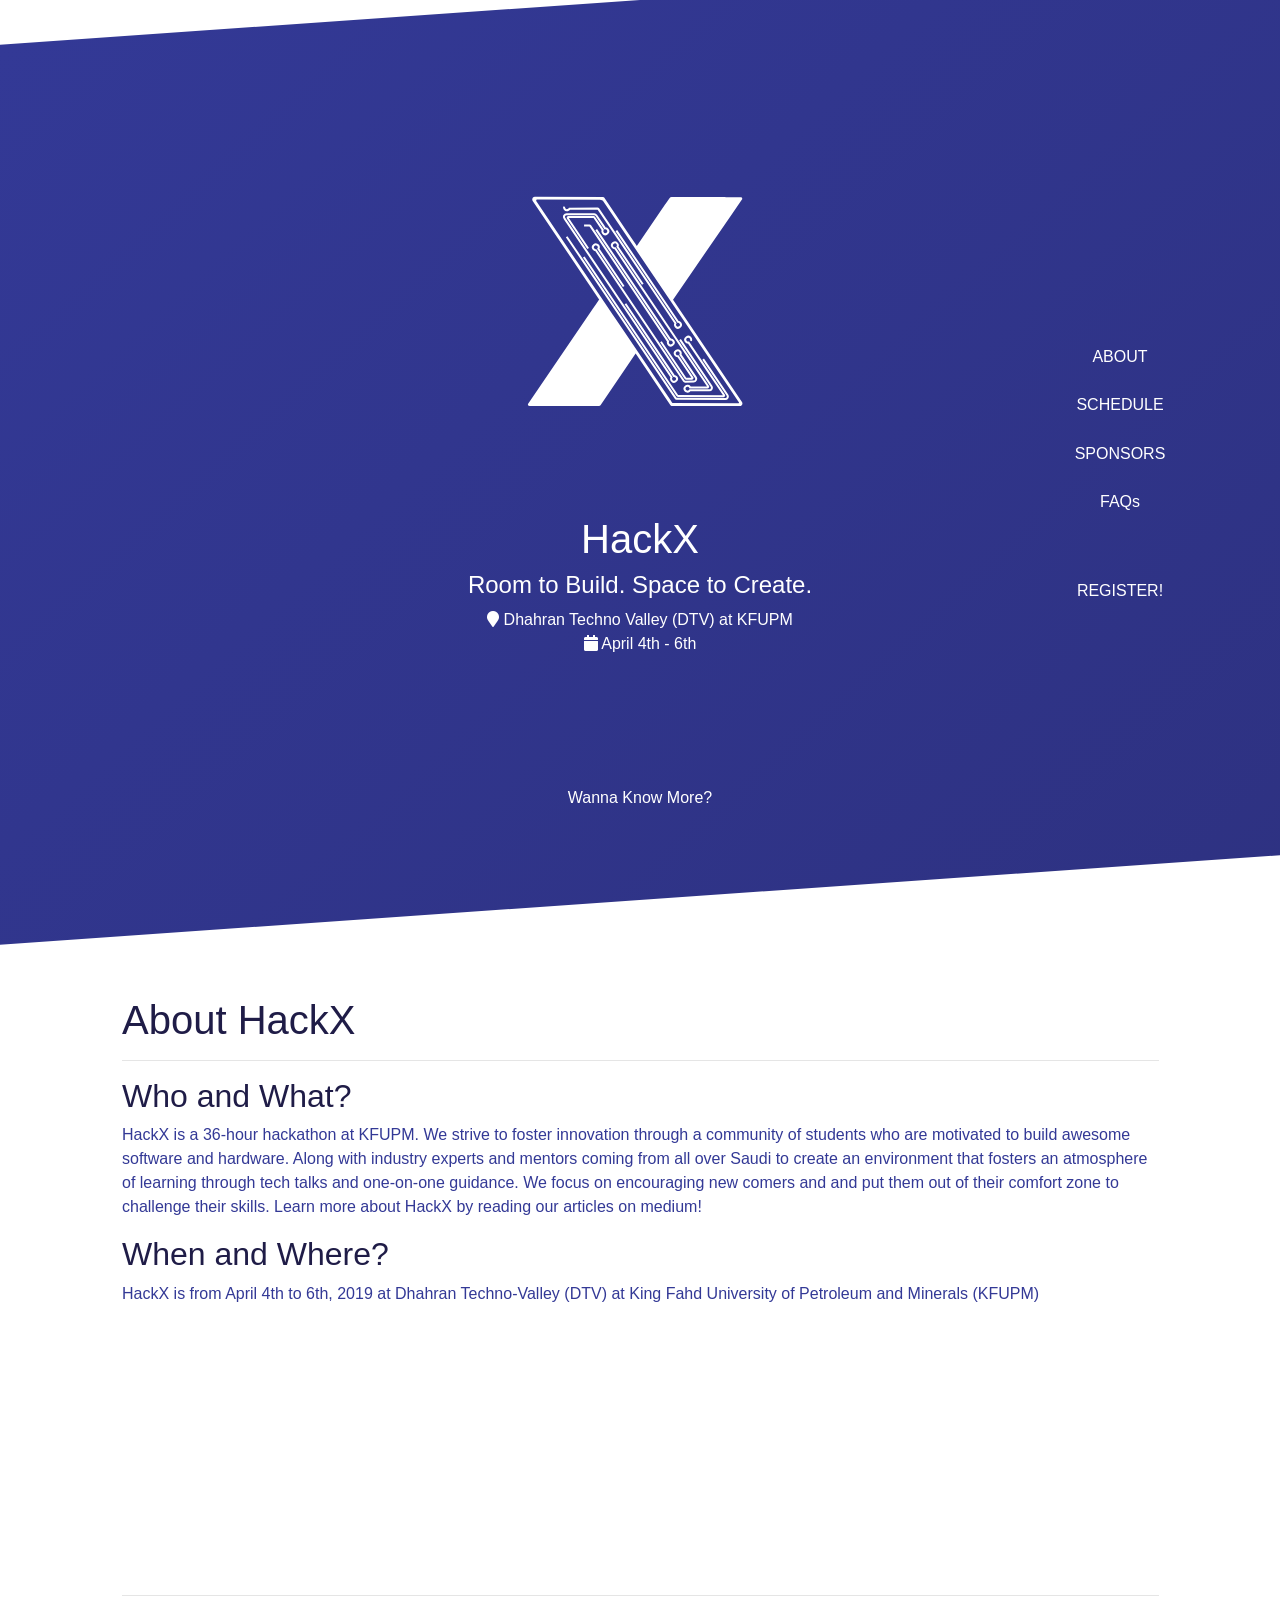
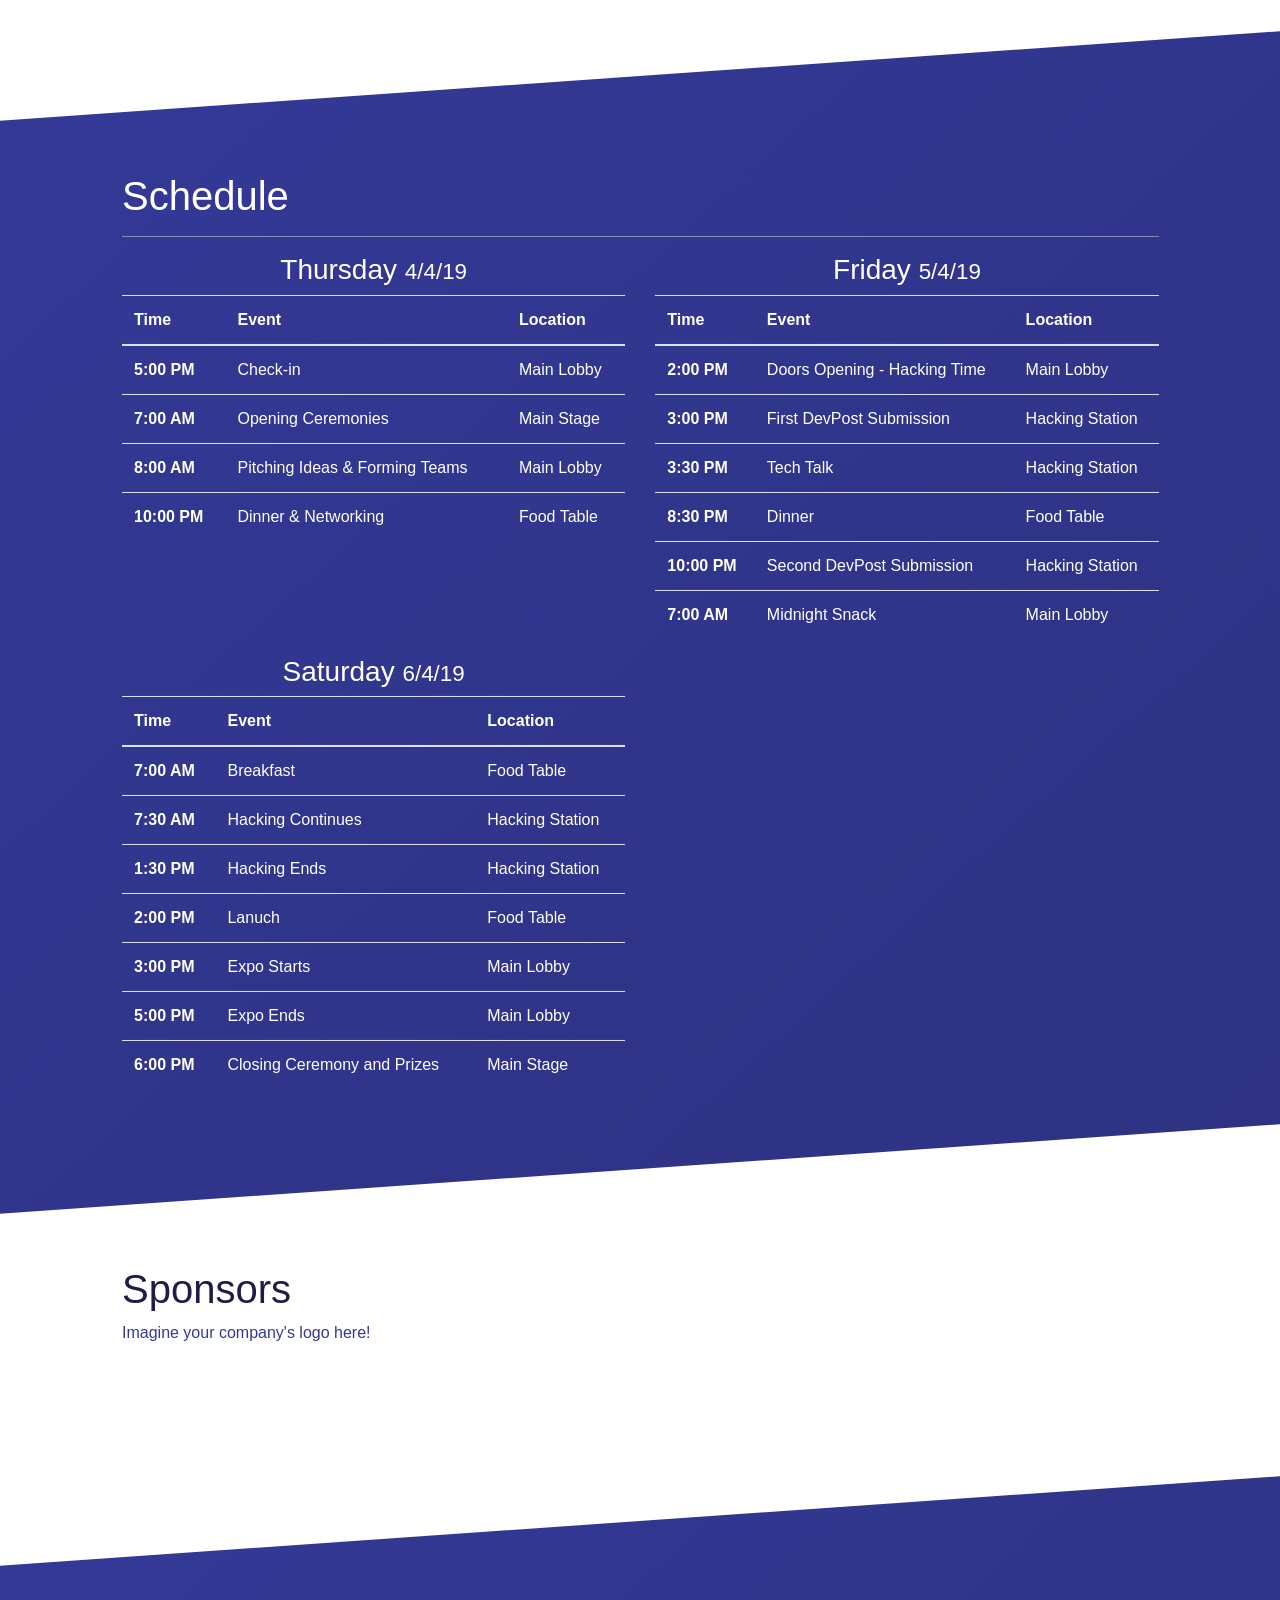
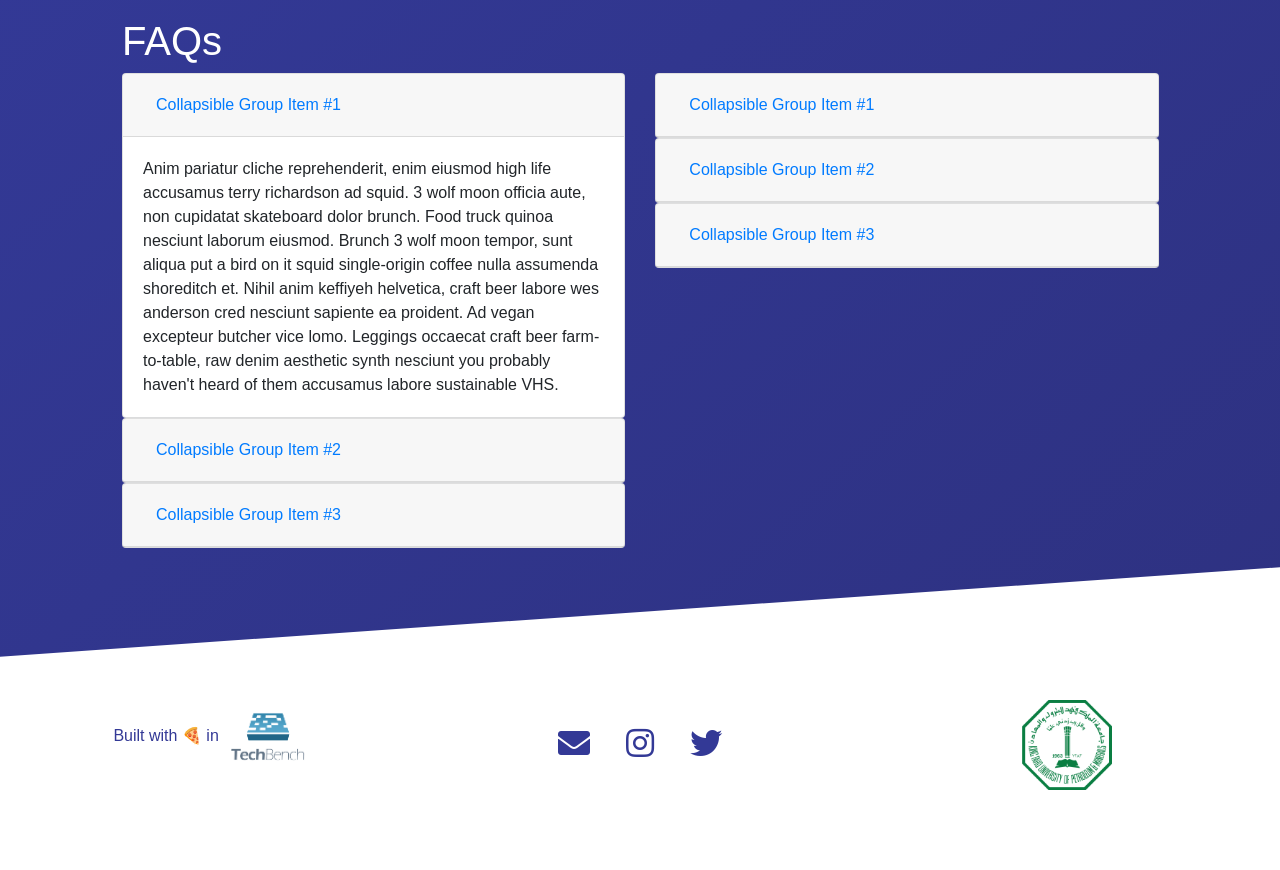
==== index.html @ d44232df "first commit" ====
<!DOCTYPE html>
<html>

<head>

    <!-- TODO: Keywords + Title + Description for better search-->
    <!-- TODO: Create favicon!! -->


    <meta charset="utf-8" />
    <meta http-equiv="X-UA-Compatible" content="IE=edge">
    <title>Page Title</title>
    <meta name="viewport" content="width=device-width, initial-scale=1">
    <link rel="stylesheet" href="https://stackpath.bootstrapcdn.com/bootstrap/4.1.3/css/bootstrap.min.css" integrity="sha384-MCw98/SFnGE8fJT3GXwEOngsV7Zt27NXFoaoApmYm81iuXoPkFOJwJ8ERdknLPMO"
        crossorigin="anonymous">
    <link rel="stylesheet" href="https://use.fontawesome.com/releases/v5.6.3/css/all.css" integrity="sha384-UHRtZLI+pbxtHCWp1t77Bi1L4ZtiqrqD80Kn4Z8NTSRyMA2Fd33n5dQ8lWUE00s/"
        crossorigin="anonymous">


    <link rel="stylesheet" type="text/css" media="screen" href="resources/styles/main.css" />
    <!-- <script src="main.js"></script> -->
</head>

<body>
    <!-- WHAT IF NO JAVASCRIPT? -->
    <noscript>You need to enable JavaScript to view this website</noscript>

    <div class="container-fluid">
        <!-- Header Section Begins -->
        <div id="header">
            <div class="d-flex align-items-center row skew-right gradient-bg" id="particles-js">
                <div class="col-lg-6 offset-lg-3 col-md-12 offset-md-12 skew-left">
                    <div class="text-center">
                        <?xml version="1.0" encoding="utf-8"?>
                        <!-- Generator: Adobe Illustrator 23.0.1, SVG Export Plug-In . SVG Version: 6.00 Build 0)  -->
                        <svg version="1.1" id="hackx" xmlns="http://www.w3.org/2000/svg" xmlns:xlink="http://www.w3.org/1999/xlink"
                            x="0px" y="0px" viewBox="0 0 3000 3000" style="enable-background:new 0 0 3000 3000;"
                            xml:space="preserve">
                            <g>
                                <path class="path" d="M1881.44,1747.02c3.17-6.77,2.82-14.98-1.67-21.63c-6.79-10.05-20.45-12.69-30.5-5.9c-10.05,6.79-12.69,20.45-5.9,30.5
                                    c4.8,7.11,13.03,10.49,21,9.47l265.56,393.33c2.69,4-0.2,9.38-5.01,9.33l-340.32-2.98c-1.96-0.01-3.8-1-4.9-2.63L914.63,875.15
                                    c3.31-6.82,3.01-15.17-1.54-21.9c-6.79-10.05-20.45-12.69-30.5-5.9c-10.05,6.79-12.69,20.45-5.9,30.5
                                    c4.74,7.02,12.84,10.41,20.71,9.51l869.67,1288.17c0.97,1.45,2.27,2.6,3.74,3.39c1.49,0.8,3.15,1.24,4.9,1.25l363.07,3.2
                                    c15.86,0.14,25.38-17.58,16.5-30.74L1881.44,1747.02z" />
                                <path class="path" d="M934.66,829.26l801.71,1190.45c-4.27,7.1-4.34,16.31,0.6,23.63c6.79,10.05,20.45,12.69,30.5,5.9
                                    c10.05-6.79,12.69-20.45,5.9-30.5c-4.34-6.43-11.49-9.81-18.71-9.65L958.6,827.01c-2.69-3.98,0.17-9.35,4.97-9.33l189.16,0.52
                                    c1.98,0.01,3.83,1,4.94,2.65l62.86,93.34c-3.69,6.95-3.52,15.65,1.19,22.62c6.79,10.05,20.45,12.69,30.5,5.9
                                    c10.05-6.79,12.69-20.45,5.9-30.5c-4.59-6.79-12.32-10.19-19.95-9.59l-65.2-96.82c-3.66-5.42-9.76-8.69-16.3-8.7l-194.86-0.54
                                    l-12.13-0.03c-15.81-0.04-25.23,17.61-16.39,30.72L934.66,829.26z" />
                                <path class="path" d="M1080.51,880.71l41.64,0.28c1.97,0.01,3.81,1.01,4.91,2.65l583.54,866.72c-2.75,6.6-2.24,14.4,2.06,20.77
                                    c6.79,10.05,20.45,12.69,30.5,5.9c10.05-6.79,12.69-20.45,5.9-30.5c-4.98-7.37-13.65-10.74-21.88-9.34l-587.49-872.58
                                    c-1.94-2.9-5.19-4.65-8.69-4.67l-64.36-0.42c-15.85-0.11-25.34,17.57-16.48,30.72l45.38,67.41c-3.96,7.02-3.92,15.97,0.91,23.11
                                    c6.79,10.05,20.45,12.69,30.5,5.9c10.05-6.79,12.69-20.45,5.9-30.5c-4.47-6.61-11.9-9.99-19.33-9.62l-38.02-56.48
                                    C1072.83,886.05,1075.7,880.68,1080.51,880.71z" />
                                <path d="M2264.91,2204.81l-517.12-767.05l23.23-33.79l416.76-606.05l74.13-107.8l3.13-4.53c4.6-6.79-0.24-15.96-8.43-15.98
                                    l0.55-0.8l-116.46-0.27l0.14-0.21l-403.36-0.87c-6.53-0.01-12.66,3.21-16.33,8.62l-28.69,42.15c-1.25,1.08-2.38,2.35-3.34,3.76
                                    l-213.01,312.91l-10.72-15.91l-57.86-85.81l0.05-0.03L1231.4,671.78c-1.96-2.89-5.23-4.62-8.72-4.63L711.53,666
                                    c-15.81-0.04-25.22,17.62-16.39,30.73l490.47,727.48l9.19,13.64l0.46,0.69l0,0.01l-1.59-2.35l-21.26,31.22l-23.72,34.84
                                    l-487.58,716.36c-4.42,6.49,0.23,15.29,8.08,15.3l-0.42,0.62l413.79,0.93l0.15-0.21l106.09,0.23c6.55,0.03,12.67-3.21,16.34-8.62
                                    l262.05-384.98l-3.62-5.37l0,0l69.56,103.16l0.13-0.09l147.07,218.14l-0.14,0.09l48.48,71.92c1.95,2.91,5.22,4.65,8.72,4.66
                                    l511.11,1.14C2264.34,2235.57,2273.75,2217.92,2264.91,2204.81z M2239.91,2214.41l-491.26-1.1c-3.5-0.01-6.76-1.75-8.72-4.65
                                    l-6.94-10.3h0.21l-333.79-495.11l-100.78-149.47l-0.15,0.1l-90.9-134.82L722.95,700.22c-3.75-5.56,0.25-13.06,6.96-13.04
                                    l469.66,1.04c10.91,0.02,21.11,5.46,27.21,14.51l120.4,178.58l-0.06,0.04l466.77,692.35h0.07l428.62,635.75
                                    C2244,2211.55,2242.47,2214.41,2239.91,2214.41z" />
                                <path class="path" d="M1168.94,1066.63l660.43,980.93c1.97,2.93,5.25,4.66,8.77,4.66h0.13l63.71-0.82c15.67-0.2,24.85-17.71,16.09-30.72
                                    l-115.26-171.18c3.36-6.84,3.07-15.23-1.5-21.99c-6.79-10.05-20.45-12.69-30.5-5.9c-10.05,6.79-12.69,20.45-5.9,30.5
                                    c4.73,7,12.78,10.39,20.63,9.53l107.38,159.49c2.66,3.94-0.13,9.26-4.88,9.32l-41.09,0.53c-2.03,0.03-3.91-0.97-5.04-2.65
                                    l-654.45-972.06c4.45-7.14,4.58-16.51-0.43-23.92c-6.79-10.05-20.45-12.69-30.5-5.9c-10.05,6.79-12.69,20.45-5.9,30.5
                                    C1154.88,1063.28,1161.85,1066.67,1168.94,1066.63z" />
                                <path class="path" d="M1330.01,1017.87c-6.79-10.05-20.45-12.69-30.5-5.9c-10.05,6.79-12.69,20.45-5.9,30.5c4.56,6.74,12.2,10.13,19.78,9.59
                                    l697.21,1035.26c2.69,3.98-0.17,9.35-4.97,9.33l-129.14-0.35c-0.5-1.09-1.07-2.15-1.76-3.18c-6.79-10.05-20.45-12.69-30.5-5.9
                                    c-10.05,6.79-12.69,20.45-5.9,30.5c6.79,10.05,20.45,12.69,30.5,5.9c2.51-1.7,4.56-3.82,6.12-6.22l144.54,0.4
                                    c15.79,0.04,25.23-17.61,16.4-30.72l-704.76-1046.49C1334.89,1033.64,1334.75,1024.88,1330.01,1017.87z" />
                                <path class="path" d="M964.6,762.43c2.98-2.01,5.28-4.63,6.91-7.58l210.64-1.13c2-0.01,3.87,0.99,4.98,2.63l578.97,857.59
                                    c-4.51,7.15-4.67,16.58,0.37,24.03c6.79,10.05,20.45,12.69,30.5,5.9c10.05-6.79,12.69-20.45,5.9-30.5
                                    c-4.24-6.27-11.15-9.66-18.2-9.67l-582.26-862.44c-3.69-5.46-9.85-8.71-16.44-8.69l-214.39,1.15c-0.33-0.61-0.69-1.21-1.09-1.8
                                    c-6.79-10.05-20.45-12.69-30.5-5.9c-10.05,6.79-12.69,20.45-5.9,30.5C940.89,766.58,954.55,769.22,964.6,762.43z" />
                            </g>
                        </svg>
                    </div>
                    <h1 class="text-center text-white">
                        HackX
                    </h1>
                    <h4 class="text-center text-white">
                        Room to Build. Space to Create.
                    </h4>
                    <p class="text-center text-white mb-0"> <i class="fa fa-map-marker"></i> Dhahran Techno Valley (DTV) at KFUPM
                        </p>
                    <p class="text-center text-white"> <i class="fa fa-calendar"></i> April 4th - 6th</p>
                </div>
                <div class="col-lg-3 col-md-12 skew-left padding-top-290 to-top">
                    <h2 class="text-white text-center">
                        <a class="btn btn-outline-hackx" href="#about">ABOUT
                        </a>
                    </h2>
                    <h2 class="text-white text-center">
                        <a class="btn btn-outline-hackx" href="#schedule">SCHEDULE
                        </a>
                    </h2>
                    <h2 class="text-white text-center">
                        <a class="btn btn-outline-hackx" href="#sponsors">SPONSORS
                        </a>
                    </h2>
                    <h2 class="text-white text-center">
                        <a class="btn btn-outline-hackx" href="#faqs">FAQs
                        </a>
                    </h2>
                    <h2 class="text-white text-center mt-5">
                        <a class="btn btn-outline-hackx" href="https://techbench.team">REGISTER!
                        </a>
                    </h2>
                </div>
                <div class="col-12 skew-left to-top">
                    <h2 class="text-center text-white">
                        <a class="btn btn-outline-hackx" href="#about">Wanna Know More?
                        </a>
                    </h2>
                </div>
            </div>
        </div>
        <!-- Header Section Ends -->

        <!-- About Section Begins -->
        <div id="about">
            <div class="row skew-right">
                <div class="skew-left col-lg-10 offset-lg-1 col-xs-12 offset-xs-0">
                    <h1>About HackX</h1>
                    <hr>
                    <h2>Who and What?</h2>
                    <p>
                        HackX is a 36-hour hackathon at KFUPM. We strive to foster innovation through a community of students who are motivated to build awesome software and hardware. Along with industry experts and mentors coming from all over Saudi to create an environment that fosters an atmosphere of learning through tech talks and one-on-one guidance. We focus on encouraging new comers and and put them out of their comfort zone to challenge their skills.
Learn more about HackX by reading our articles on medium!
                    </p>
                    <h2>When and Where?</h2>
                    <p>
                        HackX is from April 4th to 6th, 2019 at Dhahran Techno-Valley (DTV) at King Fahd University of Petroleum and Minerals (KFUPM)
                    </p>
                    <iframe src="https://www.google.com/maps/embed?pb=!1m14!1m8!1m3!1d14306.480189048765!2d50.1384775697754!3d26.306414649999997!3m2!1i1024!2i768!4f13.1!3m3!1m2!1s0x3e49e65bb5c211d9%3A0x5258806f7443ff7d!2sKing+Fahd+University+Of+Petroleum+%26+Minerals!5e0!3m2!1sen!2ssa!4v1548597847942"
                        frameborder="0" style="position: relative; height: 250px; width: 100%;"> allowfullscreen></iframe>
                    <hr>
                </div>
            </div>
        </div>
        <!-- About Section Ends -->

        <!-- Schedule Section Begins -->
        <div id="schedule">
            <div class="row skew-right gradient-bg">
                <div class="col-xl-10 offset-xl-1 col-xs-12 offset-xs-0 skew-left">
                    <div class="row">
                        <div class="col-12">
                            <h1 class="text-white">Schedule</h1>
                            <hr>
                        </div>
                    </div>
                    <div class="row row-content-box">
                        <div class="col-xl-6 col-lg-12">
                            <h3 class="text-center text-white mb-2"> Thursday <small>4/4/19</small></h3>
                            <table class="table table-hover text-white">
                                <thead>
                                    <tr>
                                        <th scope="col">Time</th>
                                        <th scope="col">Event</th>
                                        <th scope="col">Location</th>
                                    </tr>
                                </thead>
                                <tbody>
                                    <tr>
                                        <th scope="row">5:00 PM</th>
                                        <td>Check-in</td>
                                        <td>Main Lobby</td>
                                    </tr>
                                    <tr>
                                        <th scope="row">7:00 AM</th>
                                        <td>Opening Ceremonies</td>
                                        <td>Main Stage</td>
                                    </tr>
                                    <tr>
                                        <th scope="row">8:00 AM</th>
                                        <td>Pitching Ideas & Forming Teams</td>
                                        <td>Main Lobby</td>
                                    </tr>
                                    <tr>
                                        <th scope="row">10:00 PM</th>
                                        <td>Dinner & Networking</td>
                                        <td>Food Table</td>
                                    </tr>
                                </tbody>
                            </table>
                        </div>
                        <div class="col-xl-6 col-lg-12">
                            <h3 class="text-center text-white mb-2">Friday <small>5/4/19</small></h3>
                            <table class="table table-hover text-white">
                                <thead>
                                    <tr>
                                        <th scope="col">Time</th>
                                        <th scope="col">Event</th>
                                        <th scope="col">Location</th>
                                    </tr>
                                </thead>
                                <tbody>
                                    <tr>
                                        <th scope="row">2:00 PM</th>
                                        <td>Doors Opening - Hacking Time</td>
                                        <td>Main Lobby</td>
                                    </tr>
                                    <tr>
                                        <th scope="row">3:00 PM</th>
                                        <td>First DevPost Submission</td>
                                        <td>Hacking Station</td>
                                    </tr>
                                    <tr>
                                        <th scope="row">3:30 PM</th>
                                        <td>Tech Talk</td>
                                        <td>Hacking Station</td>
                                    </tr>
                                    <tr>
                                        <th scope="row">8:30 PM</th>
                                        <td>Dinner</td>
                                        <td>Food Table</td>
                                    </tr>
                                    <tr>
                                        <th scope="row">10:00 PM</th>
                                        <td>Second DevPost Submission</td>
                                        <td>Hacking Station</td>
                                    </tr>
                                    <tr>
                                        <th scope="row">7:00 AM</th>
                                        <td>Midnight Snack</td>
                                        <td>Main Lobby</td>
                                    </tr>
                                </tbody>
                            </table>
                        </div>
                        <div class="col-xl-6 col-lg-12">
                            <h3 class="text-center text-white mb-2">Saturday <small>6/4/19</small></h3>
                            <table class="table table-hover text-white">
                                <thead>
                                    <tr>
                                        <th scope="col">Time</th>
                                        <th scope="col">Event</th>
                                        <th scope="col">Location</th>
                                    </tr>
                                </thead>
                                <tbody>
                                    <tr>
                                        <th scope="row">7:00 AM</th>
                                        <td>Breakfast</td>
                                        <td>Food Table</td>
                                    </tr>
                                    <tr>
                                        <th scope="row">7:30 AM</th>
                                        <td>Hacking Continues</td>
                                        <td>Hacking Station</td>
                                    </tr>
                                    <tr>
                                        <th scope="row">1:30 PM</th>
                                        <td>Hacking Ends</td>
                                        <td>Hacking Station</td>
                                    </tr>
                                    <tr>
                                        <th scope="row">2:00 PM</th>
                                        <td>Lanuch</td>
                                        <td>Food Table</td>
                                    </tr>
                                    <tr>
                                        <th scope="row">3:00 PM</th>
                                        <td>Expo Starts</td>
                                        <td>Main Lobby</td>
                                    </tr>
                                    <tr>
                                        <th scope="row">5:00 PM</th>
                                        <td>Expo Ends</td>
                                        <td>Main Lobby</td>
                                    </tr>
                                    <tr>
                                        <th scope="row">6:00 PM</th>
                                        <td>Closing Ceremony and Prizes</td>
                                        <td>Main Stage</td>
                                    </tr>
                                </tbody>
                            </table>
                        </div>
                    </div>
                </div>
            </div>
        </div>
        <!-- Schedule Section Ends -->

        <!-- Sponsors Section Begins -->
        <div id="sponsors">
            <div class="row skew-right">
                <div class="col-xl-10 offset-xl-1 col-xs-12 offset-xs-0 skew-left">
                    <h1>Sponsors</h1>
                    <p>Imagine your company's logo here!</p>
                    <div class="row">
                        <div class="col-lg-3 col-md-4 col-sm-6 col-xs-12 text-center">
                            <img width="250" class="p-5" src="https://www.ctacsummit.org/wp-content/uploads/2018/02/placeholder-logo.jpg"
                                alt="">
                        </div>
                        <div class="col-lg-3 col-md-4 col-sm-6 col-xs-12 text-center">
                            <img width="250" class="p-5" src="https://www.ctacsummit.org/wp-content/uploads/2018/02/placeholder-logo.jpg"
                                alt="">
                        </div>
                        <div class="col-lg-3 col-md-4 col-sm-6 col-xs-12 text-center">
                            <img width="250" class="p-5" src="https://www.ctacsummit.org/wp-content/uploads/2018/02/placeholder-logo.jpg"
                                alt="">
                        </div>
                        <div class="col-lg-3 col-md-4 col-sm-6 col-xs-12 text-center">
                            <img width="250" class="p-5" src="https://www.ctacsummit.org/wp-content/uploads/2018/02/placeholder-logo.jpg"
                                alt="">
                        </div>
                    </div>
                </div>
            </div>
        </div>
        <!-- Sponsors Section Ends -->

        <!-- FAQs Section Begins -->
        <div id="faqs">
            <div class="row skew-right gradient-bg">
                <div class="col-xl-10 offset-xl-1 col-xs-12 offset-xs-0 skew-left">
                    <h1 class="text-white">FAQs</h1>
                    <div class="row">
                        <div class="col-xl-6 col-lg-12">
                            <div id="accordion">
                                <div class="card">
                                    <div class="card-header" id="headingOne">
                                        <h5 class="mb-0">
                                            <button class="btn btn-link" data-toggle="collapse" data-target="#collapseOne"
                                                aria-expanded="true" aria-controls="collapseOne">
                                                Collapsible Group Item #1
                                            </button>
                                        </h5>
                                    </div>

                                    <div id="collapseOne" class="collapse show" aria-labelledby="headingOne"
                                        data-parent="#accordion">
                                        <div class="card-body">
                                            Anim pariatur cliche reprehenderit, enim eiusmod high life accusamus terry
                                            richardson ad squid. 3 wolf moon officia aute, non cupidatat skateboard
                                            dolor
                                            brunch. Food truck quinoa nesciunt laborum eiusmod. Brunch 3 wolf moon
                                            tempor, sunt
                                            aliqua put a bird on it squid single-origin coffee nulla assumenda
                                            shoreditch et.
                                            Nihil anim keffiyeh helvetica, craft beer labore wes anderson cred nesciunt
                                            sapiente ea proident. Ad vegan excepteur butcher vice lomo. Leggings
                                            occaecat craft
                                            beer farm-to-table, raw denim aesthetic synth nesciunt you probably haven't
                                            heard
                                            of them accusamus labore sustainable VHS.
                                        </div>
                                    </div>
                                </div>
                                <div class="card">
                                    <div class="card-header" id="headingTwo">
                                        <h5 class="mb-0">
                                            <button class="btn btn-link collapsed" data-toggle="collapse" data-target="#collapseTwo"
                                                aria-expanded="false" aria-controls="collapseTwo">
                                                Collapsible Group Item #2
                                            </button>
                                        </h5>
                                    </div>
                                    <div id="collapseTwo" class="collapse" aria-labelledby="headingTwo" data-parent="#accordion">
                                        <div class="card-body">
                                            Anim pariatur cliche reprehenderit, enim eiusmod high life accusamus terry
                                            richardson ad squid. 3 wolf moon officia aute, non cupidatat skateboard
                                            dolor
                                            brunch. Food truck quinoa nesciunt laborum eiusmod. Brunch 3 wolf moon
                                            tempor, sunt
                                            aliqua put a bird on it squid single-origin coffee nulla assumenda
                                            shoreditch et.
                                            Nihil anim keffiyeh helvetica, craft beer labore wes anderson cred nesciunt
                                            sapiente ea proident. Ad vegan excepteur butcher vice lomo. Leggings
                                            occaecat craft
                                            beer farm-to-table, raw denim aesthetic synth nesciunt you probably haven't
                                            heard
                                            of them accusamus labore sustainable VHS.
                                        </div>
                                    </div>
                                </div>
                                <div class="card">
                                    <div class="card-header" id="headingThree">
                                        <h5 class="mb-0">
                                            <button class="btn btn-link collapsed" data-toggle="collapse" data-target="#collapseThree"
                                                aria-expanded="false" aria-controls="collapseThree">
                                                Collapsible Group Item #3
                                            </button>
                                        </h5>
                                    </div>
                                    <div id="collapseThree" class="collapse" aria-labelledby="headingThree" data-parent="#accordion">
                                        <div class="card-body">
                                            Anim pariatur cliche reprehenderit, enim eiusmod high life accusamus terry
                                            richardson ad squid. 3 wolf moon officia aute, non cupidatat skateboard
                                            dolor
                                            brunch. Food truck quinoa nesciunt laborum eiusmod. Brunch 3 wolf moon
                                            tempor, sunt
                                            aliqua put a bird on it squid single-origin coffee nulla assumenda
                                            shoreditch et.
                                            Nihil anim keffiyeh helvetica, craft beer labore wes anderson cred nesciunt
                                            sapiente ea proident. Ad vegan excepteur butcher vice lomo. Leggings
                                            occaecat craft
                                            beer farm-to-table, raw denim aesthetic synth nesciunt you probably haven't
                                            heard
                                            of them accusamus labore sustainable VHS.
                                        </div>
                                    </div>
                                </div>
                            </div>
                        </div>
                        <div class="col-xl-6 col-lg-12">
                            <div id="accordion2">
                                <div class="card">
                                    <div class="card-header" id="headingFour">
                                        <h5 class="mb-0">
                                            <button class="btn btn-link" data-toggle="collapse" data-target="#collapseFour"
                                                aria-expanded="true" aria-controls="collapseFour">
                                                Collapsible Group Item #1
                                            </button>
                                        </h5>
                                    </div>

                                    <div id="collapseFour" class="collapse" aria-labelledby="headingFour" data-parent="#accordion2">
                                        <div class="card-body">
                                            Anim pariatur cliche reprehenderit, enim eiusmod high life accusamus terry
                                            richardson ad squid. 3 wolf moon officia aute, non cupidatat skateboard
                                            dolor
                                            brunch. Food truck quinoa nesciunt laborum eiusmod. Brunch 3 wolf moon
                                            tempor, sunt
                                            aliqua put a bird on it squid single-origin coffee nulla assumenda
                                            shoreditch et.
                                            Nihil anim keffiyeh helvetica, craft beer labore wes anderson cred nesciunt
                                            sapiente ea proident. Ad vegan excepteur butcher vice lomo. Leggings
                                            occaecat craft
                                            beer farm-to-table, raw denim aesthetic synth nesciunt you probably haven't
                                            heard
                                            of them accusamus labore sustainable VHS.
                                        </div>
                                    </div>
                                </div>
                                <div class="card">
                                    <div class="card-header" id="headingFive">
                                        <h5 class="mb-0">
                                            <button class="btn btn-link collapsed" data-toggle="collapse" data-target="#collapseFive"
                                                aria-expanded="false" aria-controls="collapseFive">
                                                Collapsible Group Item #2
                                            </button>
                                        </h5>
                                    </div>
                                    <div id="collapseFive" class="collapse" aria-labelledby="headingFive" data-parent="#accordion2">
                                        <div class="card-body">
                                            Anim pariatur cliche reprehenderit, enim eiusmod high life accusamus terry
                                            richardson ad squid. 3 wolf moon officia aute, non cupidatat skateboard
                                            dolor
                                            brunch. Food truck quinoa nesciunt laborum eiusmod. Brunch 3 wolf moon
                                            tempor, sunt
                                            aliqua put a bird on it squid single-origin coffee nulla assumenda
                                            shoreditch et.
                                            Nihil anim keffiyeh helvetica, craft beer labore wes anderson cred nesciunt
                                            sapiente ea proident. Ad vegan excepteur butcher vice lomo. Leggings
                                            occaecat craft
                                            beer farm-to-table, raw denim aesthetic synth nesciunt you probably haven't
                                            heard
                                            of them accusamus labore sustainable VHS.
                                        </div>
                                    </div>
                                </div>
                                <div class="card">
                                    <div class="card-header" id="headingSix">
                                        <h5 class="mb-0">
                                            <button class="btn btn-link collapsed" data-toggle="collapse" data-target="#collapseSix"
                                                aria-expanded="false" aria-controls="collapseSix">
                                                Collapsible Group Item #3
                                            </button>
                                        </h5>
                                    </div>
                                    <div id="collapseSix" class="collapse" aria-labelledby="headingSix" data-parent="#accordion2">
                                        <div class="card-body">
                                            Anim pariatur cliche reprehenderit, enim eiusmod high life accusamus terry
                                            richardson ad squid. 3 wolf moon officia aute, non cupidatat skateboard
                                            dolor
                                            brunch. Food truck quinoa nesciunt laborum eiusmod. Brunch 3 wolf moon
                                            tempor, sunt
                                            aliqua put a bird on it squid single-origin coffee nulla assumenda
                                            shoreditch et.
                                            Nihil anim keffiyeh helvetica, craft beer labore wes anderson cred nesciunt
                                            sapiente ea proident. Ad vegan excepteur butcher vice lomo. Leggings
                                            occaecat craft
                                            beer farm-to-table, raw denim aesthetic synth nesciunt you probably haven't
                                            heard
                                            of them accusamus labore sustainable VHS.
                                        </div>
                                    </div>
                                </div>
                            </div>
                        </div>
                    </div>

                </div>
            </div>
        </div>
        <!-- FAQs Section Ends -->

        <!-- Footer Section Begins -->
        <div id="footer" class="mt-5 mb-5 pt-2">
            <div class="row align-items-center" style="min-height:15vh;">
                <div class="col-lg-4 text-center py-4">
                    <p class="">Built with 🍕 in
                        <img class="footer-logo" src="/resources/images/techbench.png" alt="">
                    </p>
                </div>

                <div class="col-lg-4 text-center py-4">
                    <a href="mailto:info@techbench.team" class="social-links" target="_blank" rel="noopener noreferrer"><i
                            class="fa fa-envelope fa-2x"></i></a>
                    <a href="https://www.instagram.com/techbench_sa/" class="social-links" target="_blank" rel="noopener noreferrer"><i
                            class="fab fa-instagram fa-2x"></i></span></a>
                    <a href="https://twitter.com/tech_bench" class="social-links" target="_blank" rel="noopener noreferrer"><i
                            class="fab fa-twitter fa-2x"></i></a>
                </div>
                <div class="col-lg-4 text-center py-4">
                    <img class="footer-logo" src="resources/images/kfupm.png" alt="MLH logo">
                </div>
            </div>
        </div>
        <!-- Footer Section Ends -->
    </div>

    <!-- Scripts -->
    <script src="https://code.jquery.com/jquery-3.3.1.min.js" integrity="sha256-FgpCb/KJQlLNfOu91ta32o/NMZxltwRo8QtmkMRdAu8="
        crossorigin="anonymous"></script>
    <script src="https://cdnjs.cloudflare.com/ajax/libs/popper.js/1.14.3/umd/popper.min.js" integrity="sha384-ZMP7rVo3mIykV+2+9J3UJ46jBk0WLaUAdn689aCwoqbBJiSnjAK/l8WvCWPIPm49"
        crossorigin="anonymous"></script>
    <script src="https://stackpath.bootstrapcdn.com/bootstrap/4.1.3/js/bootstrap.min.js" integrity="sha384-ChfqqxuZUCnJSK3+MXmPNIyE6ZbWh2IMqE241rYiqJxyMiZ6OW/JmZQ5stwEULTy"
        crossorigin="anonymous"></script>
    <script src="https://cdn.jsdelivr.net/npm/particles.js@2.0.0/particles.min.js"></script>
    <script>
        $("body").find("a").click(function (e) {
            var section = $(this).attr("href");
            if (section.startsWith("#")) {
                e.preventDefault();
                $("html, body").animate({
                    scrollTop: $(section).offset().top
                });
            }
        });

        //particle js
        particlesJS("particles-js", {
            "particles": {
                "number": {
                    "value": 120,
                    "density": {
                        "enable": true,
                        "value_area": 800
                    }
                },
                "color": {
                    "value": "#ffffff"
                },
                "shape": {
                    "type": "circle",
                    "stroke": {
                        "width": 0,
                        "color": "#000000"
                    },
                    "polygon": {
                        "nb_sides": 5
                    },
                    "image": {
                        "src": "img/github.svg",
                        "width": 100,
                        "height": 100
                    }
                },
                "opacity": {
                    "value": 0.5,
                    "random": false,
                    "anim": {
                        "enable": false,
                        "speed": 1,
                        "opacity_min": 0.1,
                        "sync": false
                    }
                },
                "size": {
                    "value": 3,
                    "random": true,
                    "anim": {
                        "enable": false,
                        "speed": 40,
                        "size_min": 0.1,
                        "sync": false
                    }
                },
                "line_linked": {
                    "enable": true,
                    "distance": 150,
                    "color": "#ffffff",
                    "opacity": 0.4,
                    "width": 1
                },
                "move": {
                    "enable": true,
                    "speed": 1,
                    "direction": "none",
                    "random": false,
                    "straight": false,
                    "out_mode": "out",
                    "bounce": false,
                    "attract": {
                        "enable": false,
                        "rotateX": 600,
                        "rotateY": 1200
                    }
                }
            },
            "interactivity": {
                "detect_on": "canvas",
                "events": {
                    "onhover": {
                        "enable": true,
                        "mode": "grab"
                    },
                    "onclick": {
                        "enable": true,
                        "mode": "push"
                    },
                    "resize": true
                },
                "modes": {
                    "grab": {
                        "distance": 140,
                        "line_linked": {
                            "opacity": 1
                        }
                    },
                    "bubble": {
                        "distance": 400,
                        "size": 40,
                        "duration": 2,
                        "opacity": 8,
                        "speed": 3
                    },
                    "repulse": {
                        "distance": 200,
                        "duration": 0.4
                    },
                    "push": {
                        "particles_nb": 4
                    },
                    "remove": {
                        "particles_nb": 2
                    }
                }
            },
            "retina_detect": true
        });
    </script>
</body>

</html>
---- resources/styles/main.css ----
body h1,
body h2 {
  color: #1f1c47; }
body p,
body span {
  color: #333996; }

#hackx {
  fill: white;
  width: 400px; }
  #hackx .path {
    stroke: white;
    stroke-width: 15;
    fill-opacity: 0;
    stroke-dasharray: 2200 500;
    stroke-dashoffset: 2700;
    animation: draw 4s cubic-bezier(0.68, -0.55, 0.27, 1.55) infinite; }
@keyframes draw {
  to {
    stroke-dashoffset: 0; } }
#header {
  min-height: 100vh;
  color: white; }
  #header .row {
    min-height: 100vh; }

#footer .footer-logo {
  height: 10vh; }
#footer .social-links {
  padding: 16px; }
  #footer .social-links > i {
    color: #333996; }

.btn-outline-hackx {
  color: white;
  background-color: transparent;
  background-image: none; }
  .btn-outline-hackx:hover {
    color: #d9d9d9; }

.skew-right {
  transform: skew(0deg, -4deg); }

.skew-left {
  transform: skew(0deg, 4deg); }

.skew-right,
.skew-left {
  padding-top: 3em;
  padding-bottom: 2em; }

@media (min-width: 992px) {
  .padding-top-290 {
    padding-top: 290px; } }
.particles-js-canvas-el {
  width: 100%;
  height: 0;
  position: absolute; }

.to-top {
  z-index: 1000; }

.gradient-bg {
  background: linear-gradient(320deg, #1f1c47, #333996);
  background-size: 400% 400%;
  -webkit-animation: AnimationName 5s ease infinite;
  -moz-animation: AnimationName 5s ease infinite;
  animation: AnimationName 5s ease infinite; }
@-webkit-keyframes AnimationName {
  0% {
    background-position: 49% 0%; }
  50% {
    background-position: 52% 100%; }
  100% {
    background-position: 49% 0%; } }
@-moz-keyframes AnimationName {
  0% {
    background-position: 49% 0%; }
  50% {
    background-position: 52% 100%; }
  100% {
    background-position: 49% 0%; } }
@keyframes AnimationName {
  0% {
    background-position: 49% 0%; }
  50% {
    background-position: 52% 100%; }
  100% {
    background-position: 49% 0%; } }
hr {
  margin-top: 1rem;
  margin-bottom: 1rem;
  border: 0;
  border-top: 1px solid rgba(0, 0, 0, 0.1);
  background-color: rgba(255, 255, 255, 0.5);
  box-sizing: initial;
  height: 0;
  overflow: visible; }

/*# sourceMappingURL=main.css.map */
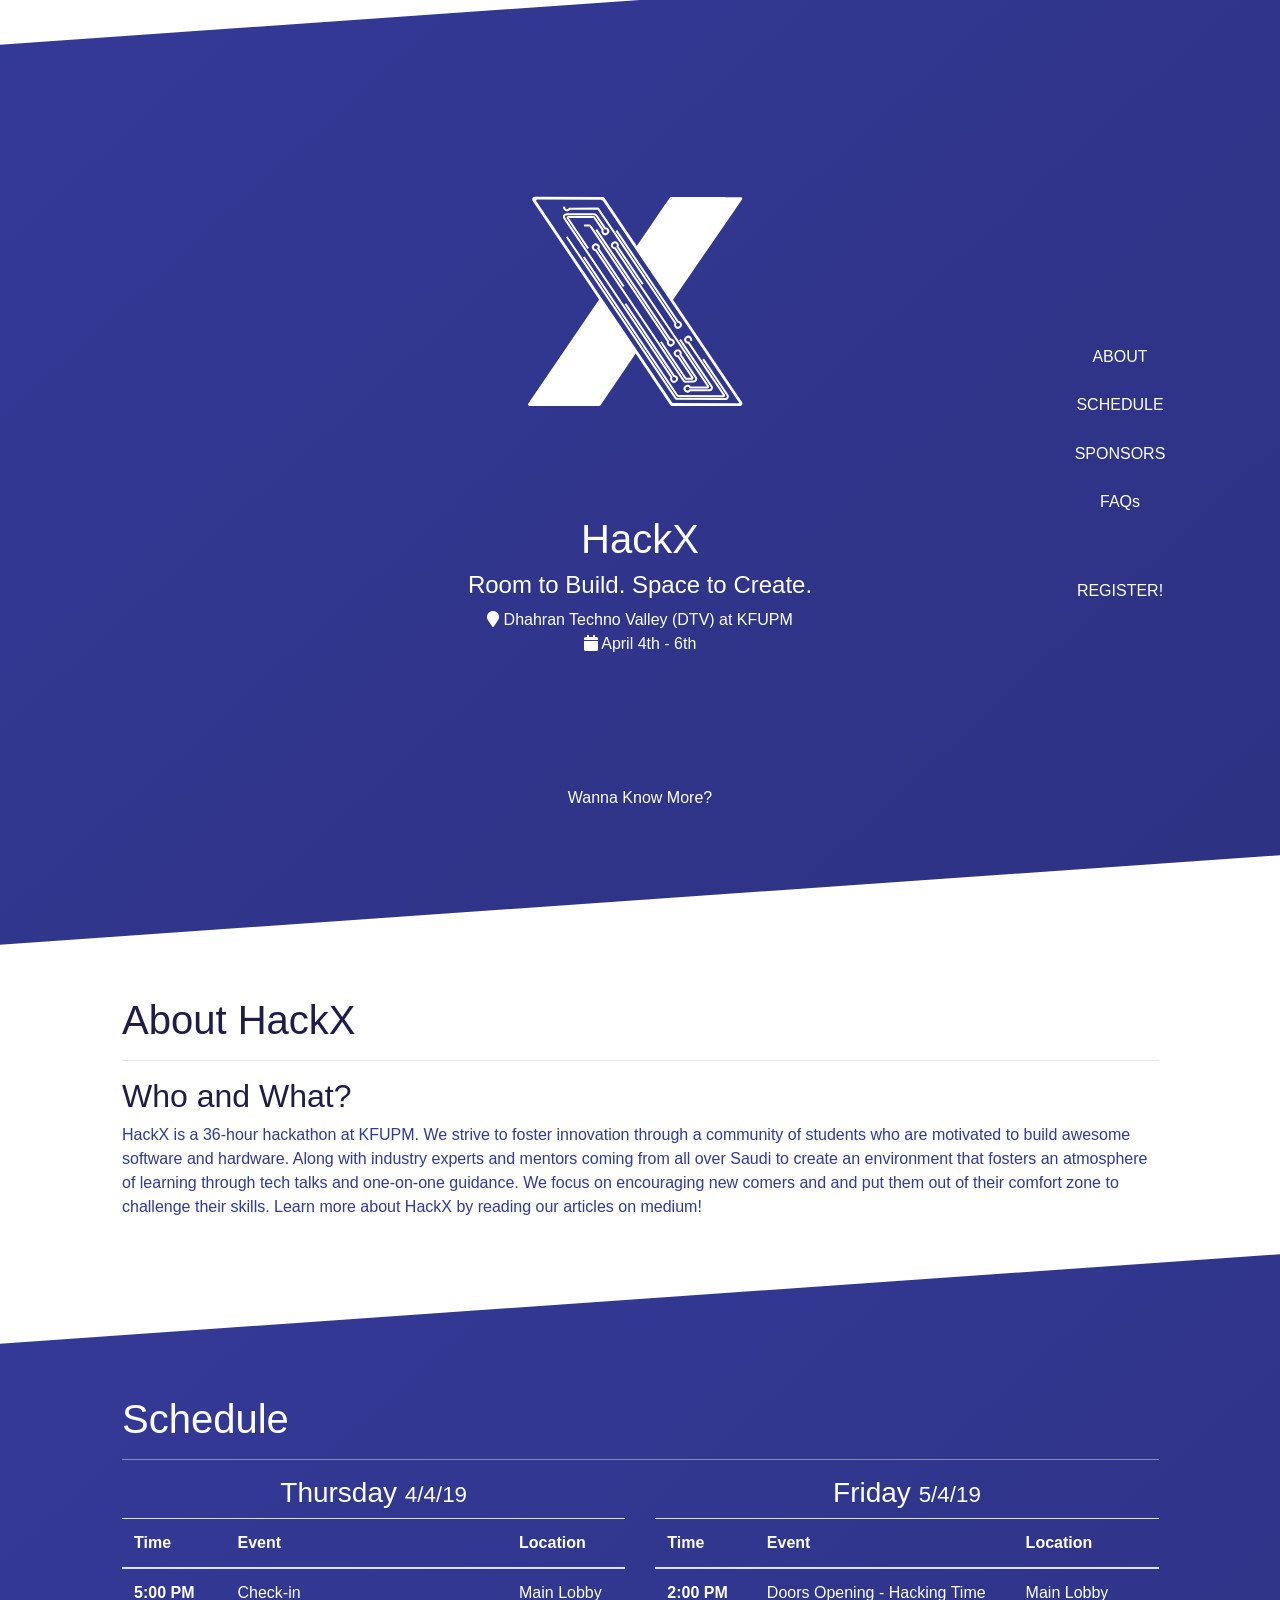
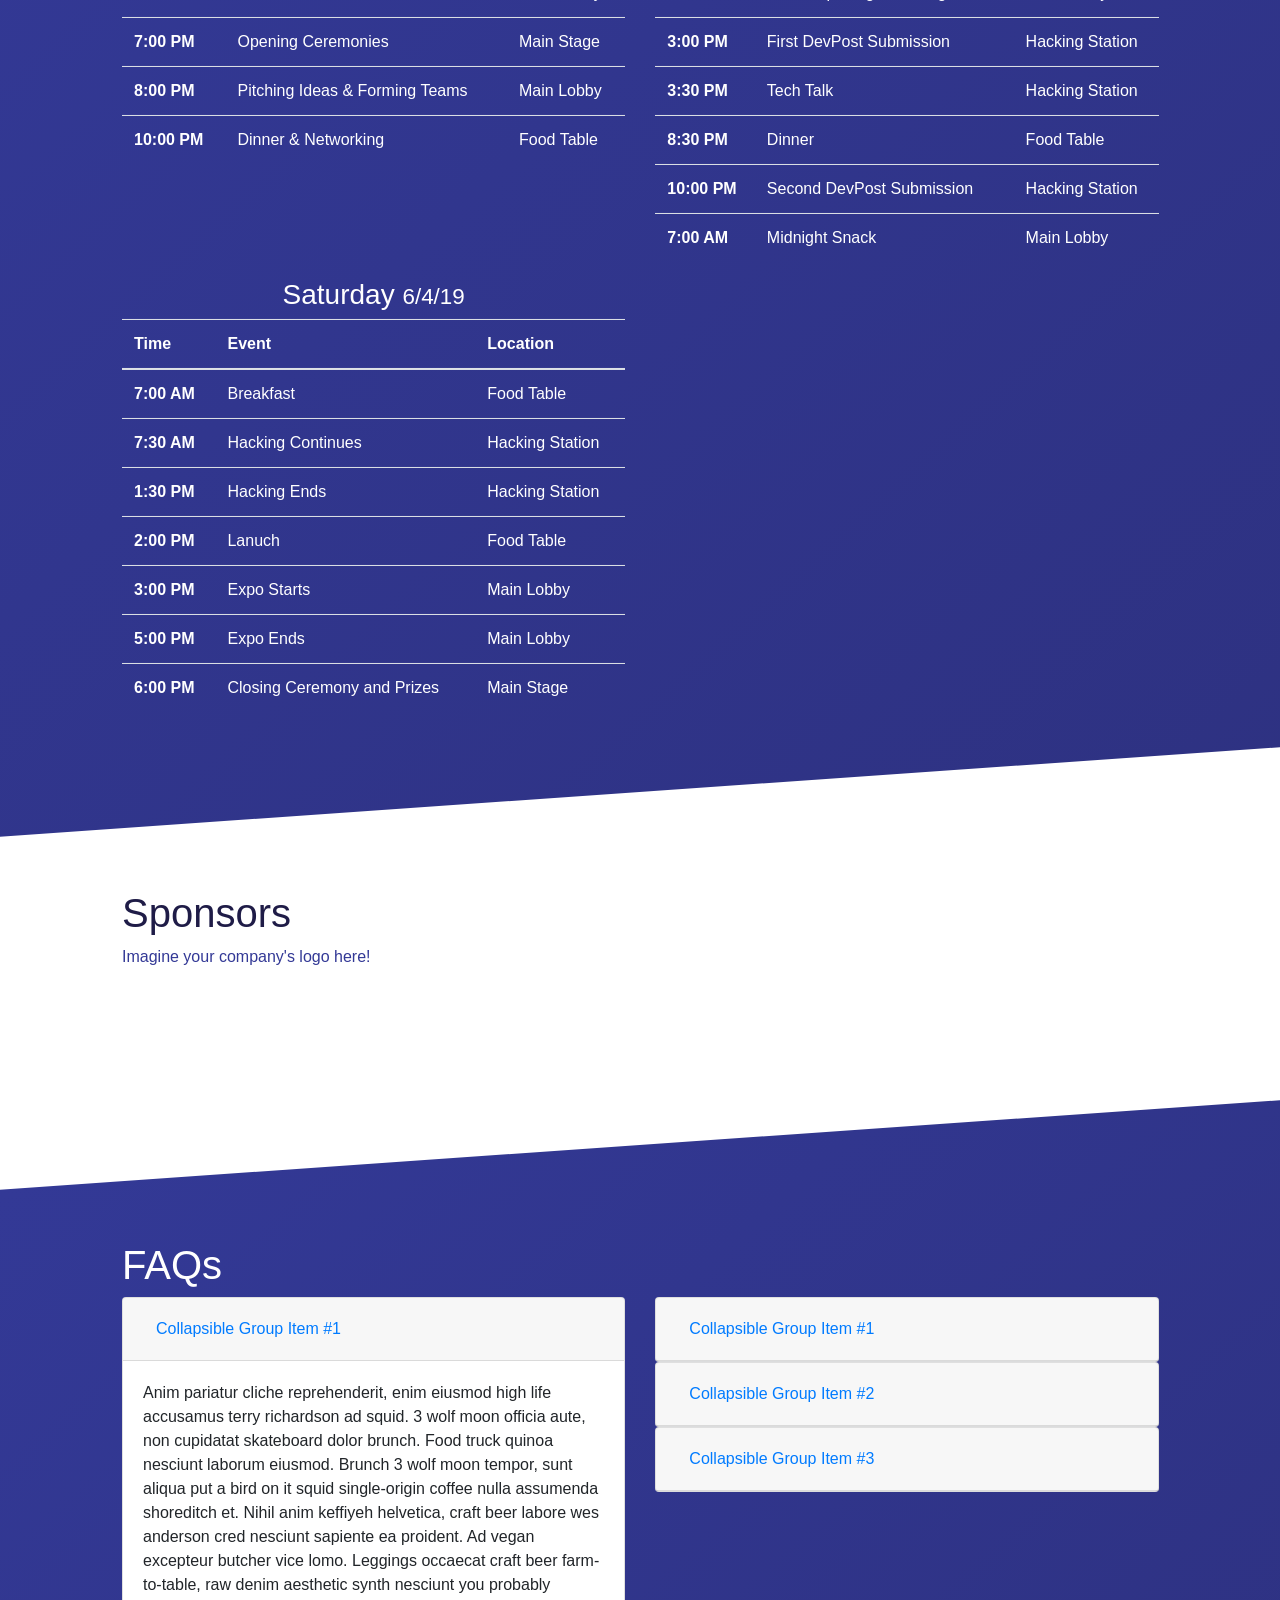
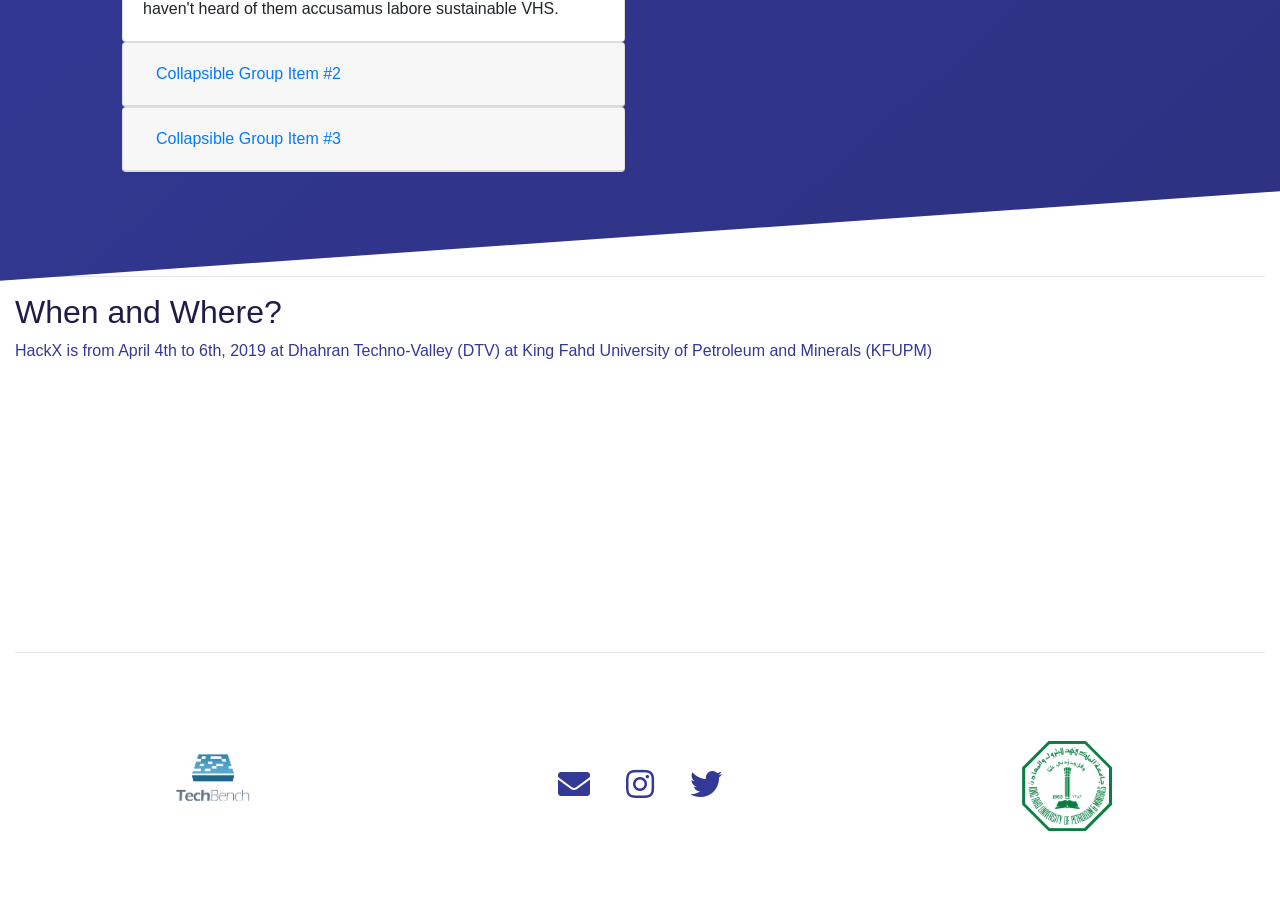
==== commit a4da44ef: "Fixed typos, added Link to KFUPM Icon, Moved When and Where section to the footer" ====
--- a/index.html
+++ b/index.html
@@ -131,13 +131,7 @@
                         HackX is a 36-hour hackathon at KFUPM. We strive to foster innovation through a community of students who are motivated to build awesome software and hardware. Along with industry experts and mentors coming from all over Saudi to create an environment that fosters an atmosphere of learning through tech talks and one-on-one guidance. We focus on encouraging new comers and and put them out of their comfort zone to challenge their skills.
 Learn more about HackX by reading our articles on medium!
                     </p>
-                    <h2>When and Where?</h2>
-                    <p>
-                        HackX is from April 4th to 6th, 2019 at Dhahran Techno-Valley (DTV) at King Fahd University of Petroleum and Minerals (KFUPM)
-                    </p>
-                    <iframe src="https://www.google.com/maps/embed?pb=!1m14!1m8!1m3!1d14306.480189048765!2d50.1384775697754!3d26.306414649999997!3m2!1i1024!2i768!4f13.1!3m3!1m2!1s0x3e49e65bb5c211d9%3A0x5258806f7443ff7d!2sKing+Fahd+University+Of+Petroleum+%26+Minerals!5e0!3m2!1sen!2ssa!4v1548597847942"
-                        frameborder="0" style="position: relative; height: 250px; width: 100%;"> allowfullscreen></iframe>
-                    <hr>
+                    
                 </div>
             </div>
         </div>
@@ -171,12 +165,12 @@
                                         <td>Main Lobby</td>
                                     </tr>
                                     <tr>
-                                        <th scope="row">7:00 AM</th>
+                                        <th scope="row">7:00 PM</th>
                                         <td>Opening Ceremonies</td>
                                         <td>Main Stage</td>
                                     </tr>
                                     <tr>
-                                        <th scope="row">8:00 AM</th>
+                                        <th scope="row">8:00 PM</th>
                                         <td>Pitching Ideas & Forming Teams</td>
                                         <td>Main Lobby</td>
                                     </tr>
@@ -503,10 +497,20 @@
         <!-- FAQs Section Ends -->
 
         <!-- Footer Section Begins -->
+        <br>
+        
+        <hr>
+        <h2>When and Where?</h2>
+        <p>HackX is from April 4th to 6th, 2019 at Dhahran Techno-Valley (DTV) at King Fahd University of Petroleum and Minerals (KFUPM)
+             </p>
+            <iframe src="https://www.google.com/maps/embed?pb=!1m14!1m8!1m3!1d14306.480189048765!2d50.1384775697754!3d26.306414649999997!3m2!1i1024!2i768!4f13.1!3m3!1m2!1s0x3e49e65bb5c211d9%3A0x5258806f7443ff7d!2sKing+Fahd+University+Of+Petroleum+%26+Minerals!5e0!3m2!1sen!2ssa!4v1548597847942"
+              frameborder="0" style="position: relative; height: 250px; width: 100%;"> allowfullscreen></iframe>
+         <hr>
+
         <div id="footer" class="mt-5 mb-5 pt-2">
             <div class="row align-items-center" style="min-height:15vh;">
                 <div class="col-lg-4 text-center py-4">
-                    <p class="">Built with 🍕 in
+                    <p class="">
                         <img class="footer-logo" src="/resources/images/techbench.png" alt="">
                     </p>
                 </div>
@@ -520,7 +524,7 @@
                             class="fab fa-twitter fa-2x"></i></a>
                 </div>
                 <div class="col-lg-4 text-center py-4">
-                    <img class="footer-logo" src="resources/images/kfupm.png" alt="MLH logo">
+                    <a href="www.kfupm.edu.sa/"><img class="footer-logo" src="resources/images/kfupm.png" alt="MLH logo"></a>
                 </div>
             </div>
         </div>
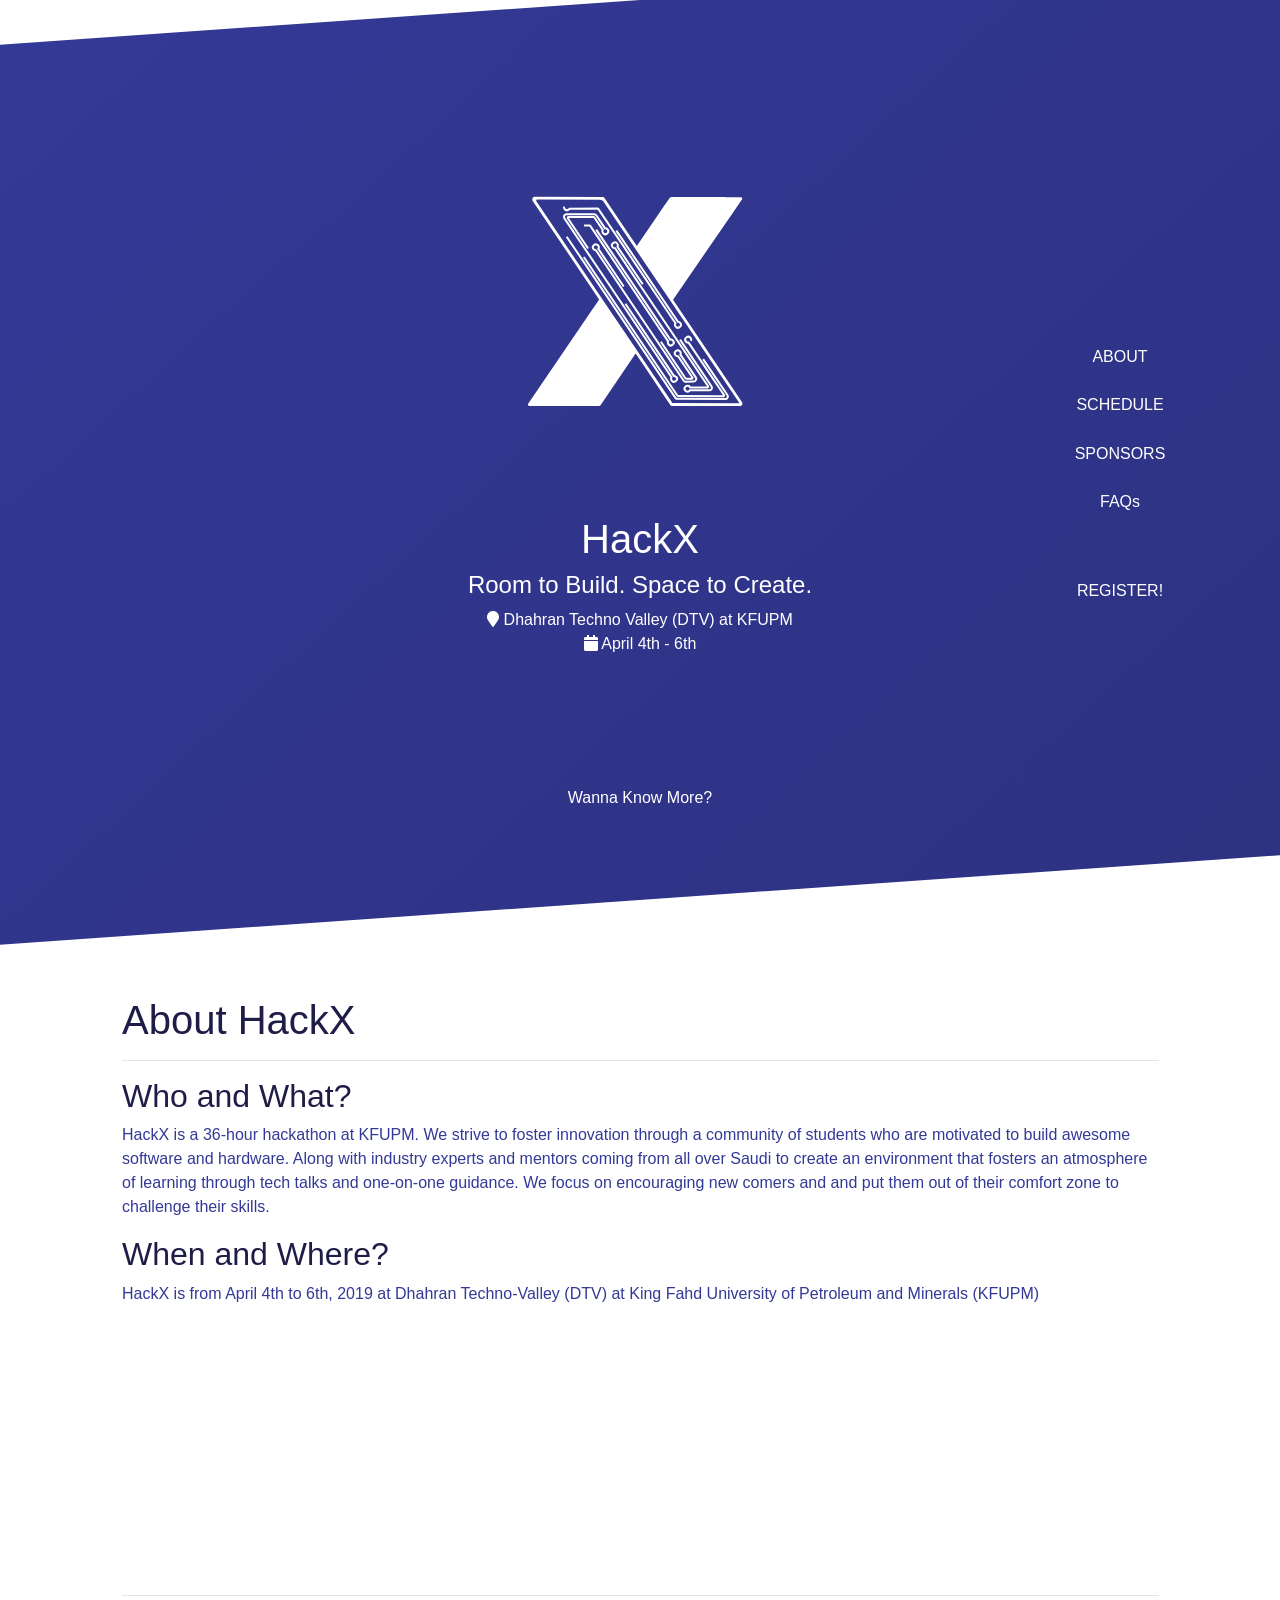
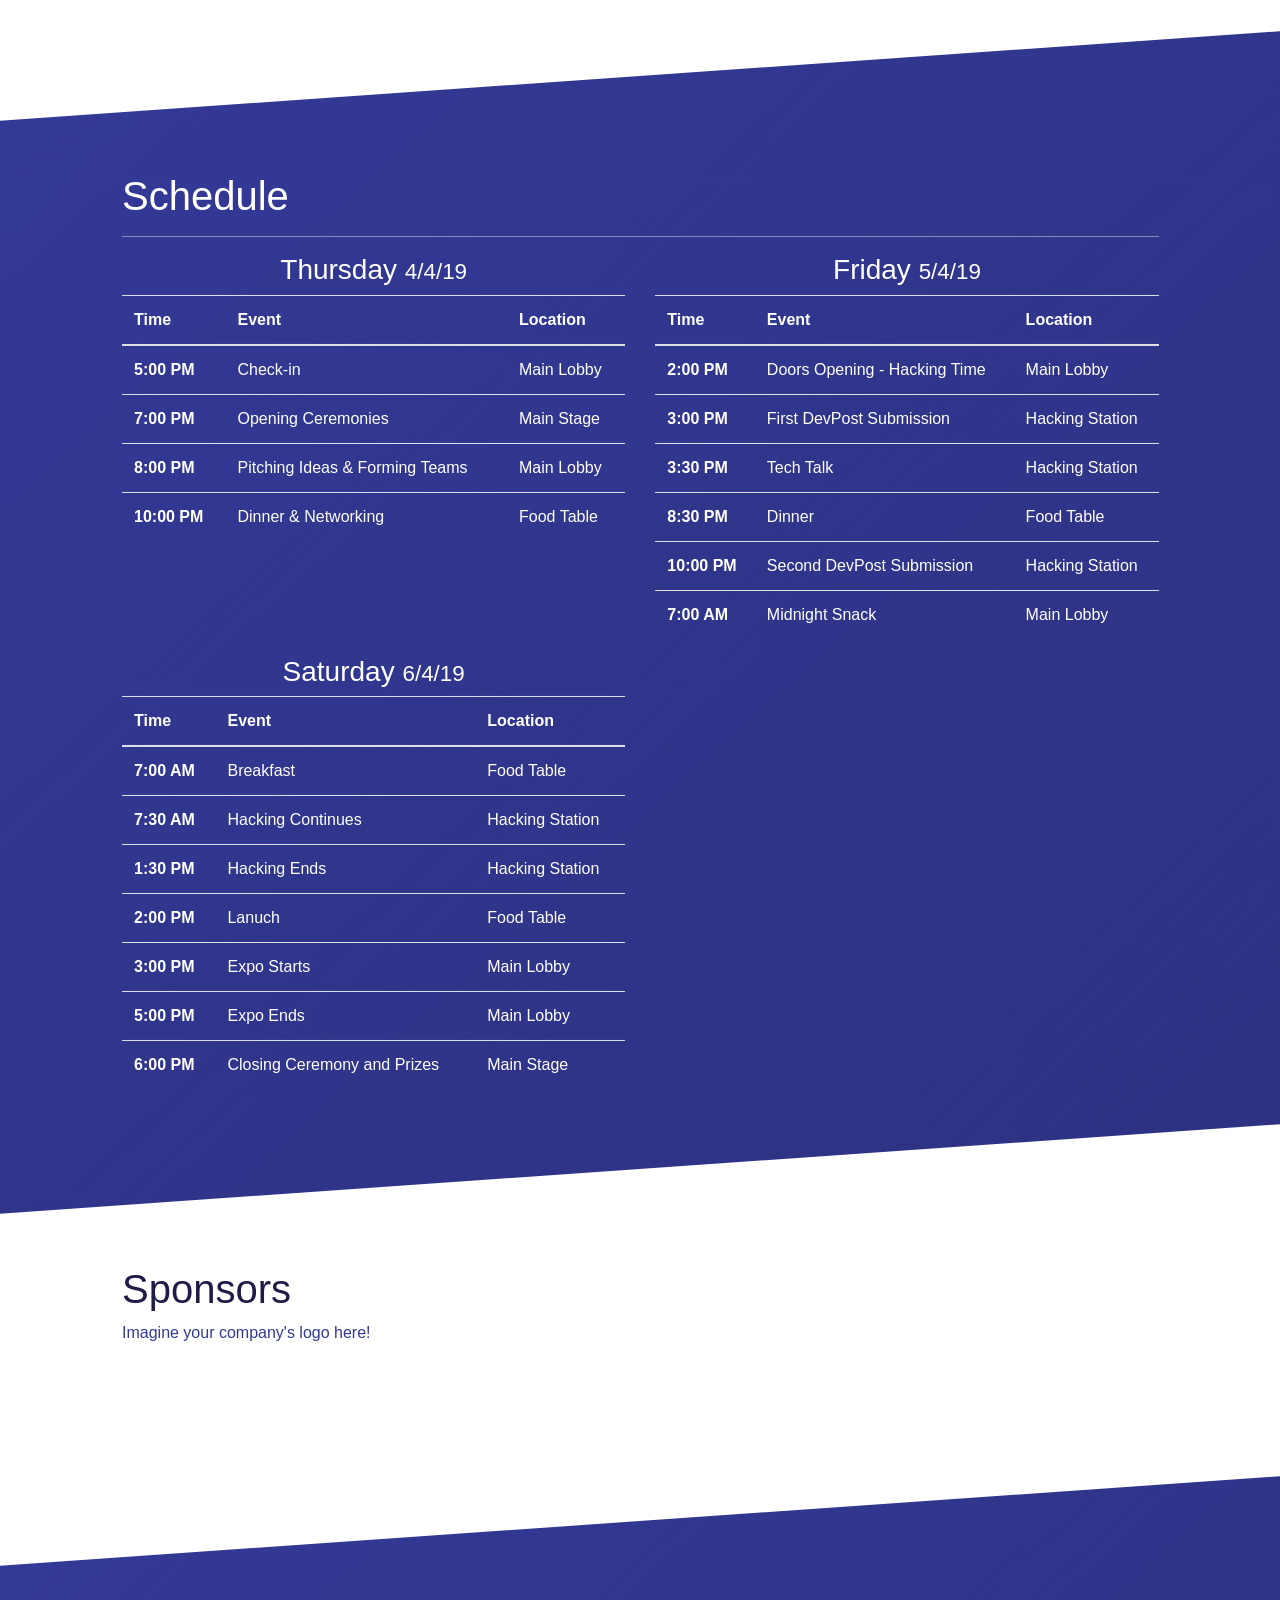
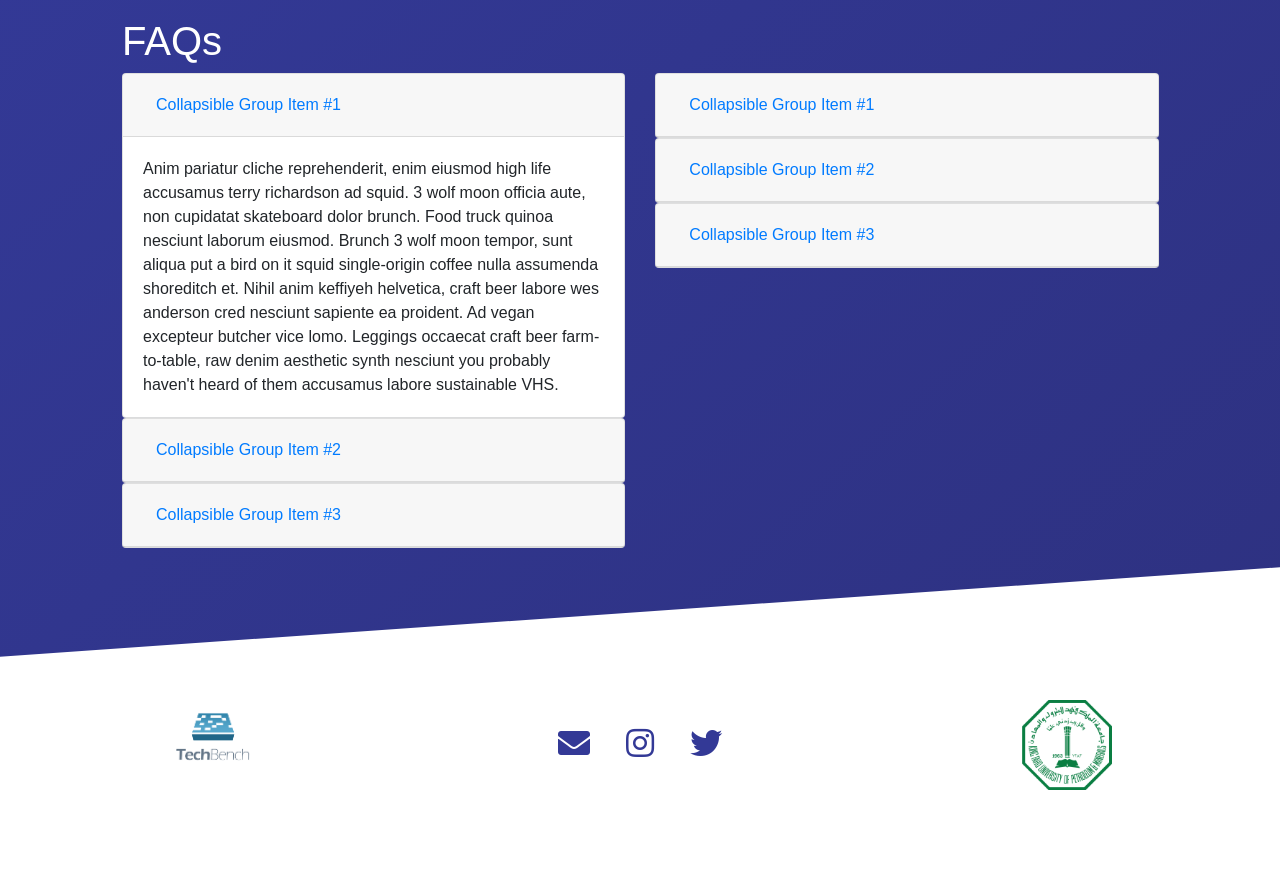
==== commit fdfb9305: "Fixed logo issue and cancelled when and where chng Returned it back to the bottom Fixed an issue wit" ====
--- a/index.html
+++ b/index.html
@@ -128,10 +128,14 @@
                     <hr>
                     <h2>Who and What?</h2>
                     <p>
-                        HackX is a 36-hour hackathon at KFUPM. We strive to foster innovation through a community of students who are motivated to build awesome software and hardware. Along with industry experts and mentors coming from all over Saudi to create an environment that fosters an atmosphere of learning through tech talks and one-on-one guidance. We focus on encouraging new comers and and put them out of their comfort zone to challenge their skills.
-Learn more about HackX by reading our articles on medium!
+                        HackX is a 36-hour hackathon at KFUPM. We strive to foster innovation through a community of students who are motivated to build awesome software and hardware. Along with industry experts and mentors coming from all over Saudi to create an environment that fosters an atmosphere of learning through tech talks and one-on-one guidance. We focus on encouraging new comers and and put them out of their comfort zone to challenge their skills. 
                     </p>
-                    
+                    <h2>When and Where?</h2>
+                    <p>HackX is from April 4th to 6th, 2019 at Dhahran Techno-Valley (DTV) at King Fahd University of Petroleum and Minerals (KFUPM)
+                         </p>
+                        <iframe src="https://www.google.com/maps/embed?pb=!1m14!1m8!1m3!1d14306.480189048765!2d50.1384775697754!3d26.306414649999997!3m2!1i1024!2i768!4f13.1!3m3!1m2!1s0x3e49e65bb5c211d9%3A0x5258806f7443ff7d!2sKing+Fahd+University+Of+Petroleum+%26+Minerals!5e0!3m2!1sen!2ssa!4v1548597847942"
+                          frameborder="0" style="position: relative; height: 250px; width: 100%;"> allowfullscreen></iframe>
+                     <hr>
                 </div>
             </div>
         </div>
@@ -322,7 +326,7 @@
                                     <div class="card-header" id="headingOne">
                                         <h5 class="mb-0">
                                             <button class="btn btn-link" data-toggle="collapse" data-target="#collapseOne"
-                                                aria-expanded="true" aria-controls="collapseOne">
+                                                aria-expanded="false" aria-controls="collapseOne">
                                                 Collapsible Group Item #1
                                             </button>
                                         </h5>
@@ -497,21 +501,12 @@
         <!-- FAQs Section Ends -->
 
         <!-- Footer Section Begins -->
-        <br>
-        
-        <hr>
-        <h2>When and Where?</h2>
-        <p>HackX is from April 4th to 6th, 2019 at Dhahran Techno-Valley (DTV) at King Fahd University of Petroleum and Minerals (KFUPM)
-             </p>
-            <iframe src="https://www.google.com/maps/embed?pb=!1m14!1m8!1m3!1d14306.480189048765!2d50.1384775697754!3d26.306414649999997!3m2!1i1024!2i768!4f13.1!3m3!1m2!1s0x3e49e65bb5c211d9%3A0x5258806f7443ff7d!2sKing+Fahd+University+Of+Petroleum+%26+Minerals!5e0!3m2!1sen!2ssa!4v1548597847942"
-              frameborder="0" style="position: relative; height: 250px; width: 100%;"> allowfullscreen></iframe>
-         <hr>
 
         <div id="footer" class="mt-5 mb-5 pt-2">
             <div class="row align-items-center" style="min-height:15vh;">
                 <div class="col-lg-4 text-center py-4">
                     <p class="">
-                        <img class="footer-logo" src="/resources/images/techbench.png" alt="">
+                        <img class="footer-logo" src="resources/images/techbench.png" alt="">
                     </p>
                 </div>
 
@@ -524,7 +519,8 @@
                             class="fab fa-twitter fa-2x"></i></a>
                 </div>
                 <div class="col-lg-4 text-center py-4">
-                    <a href="www.kfupm.edu.sa/"><img class="footer-logo" src="resources/images/kfupm.png" alt="MLH logo"></a>
+                    <a href="https://www.kfupm.edu.sa/" class="social-links" target="_blank" rel="noopener noreferrer">
+                        <img class="footer-logo" src="resources/images/kfupm.png" alt="MLH logo"></a>
                 </div>
             </div>
         </div>
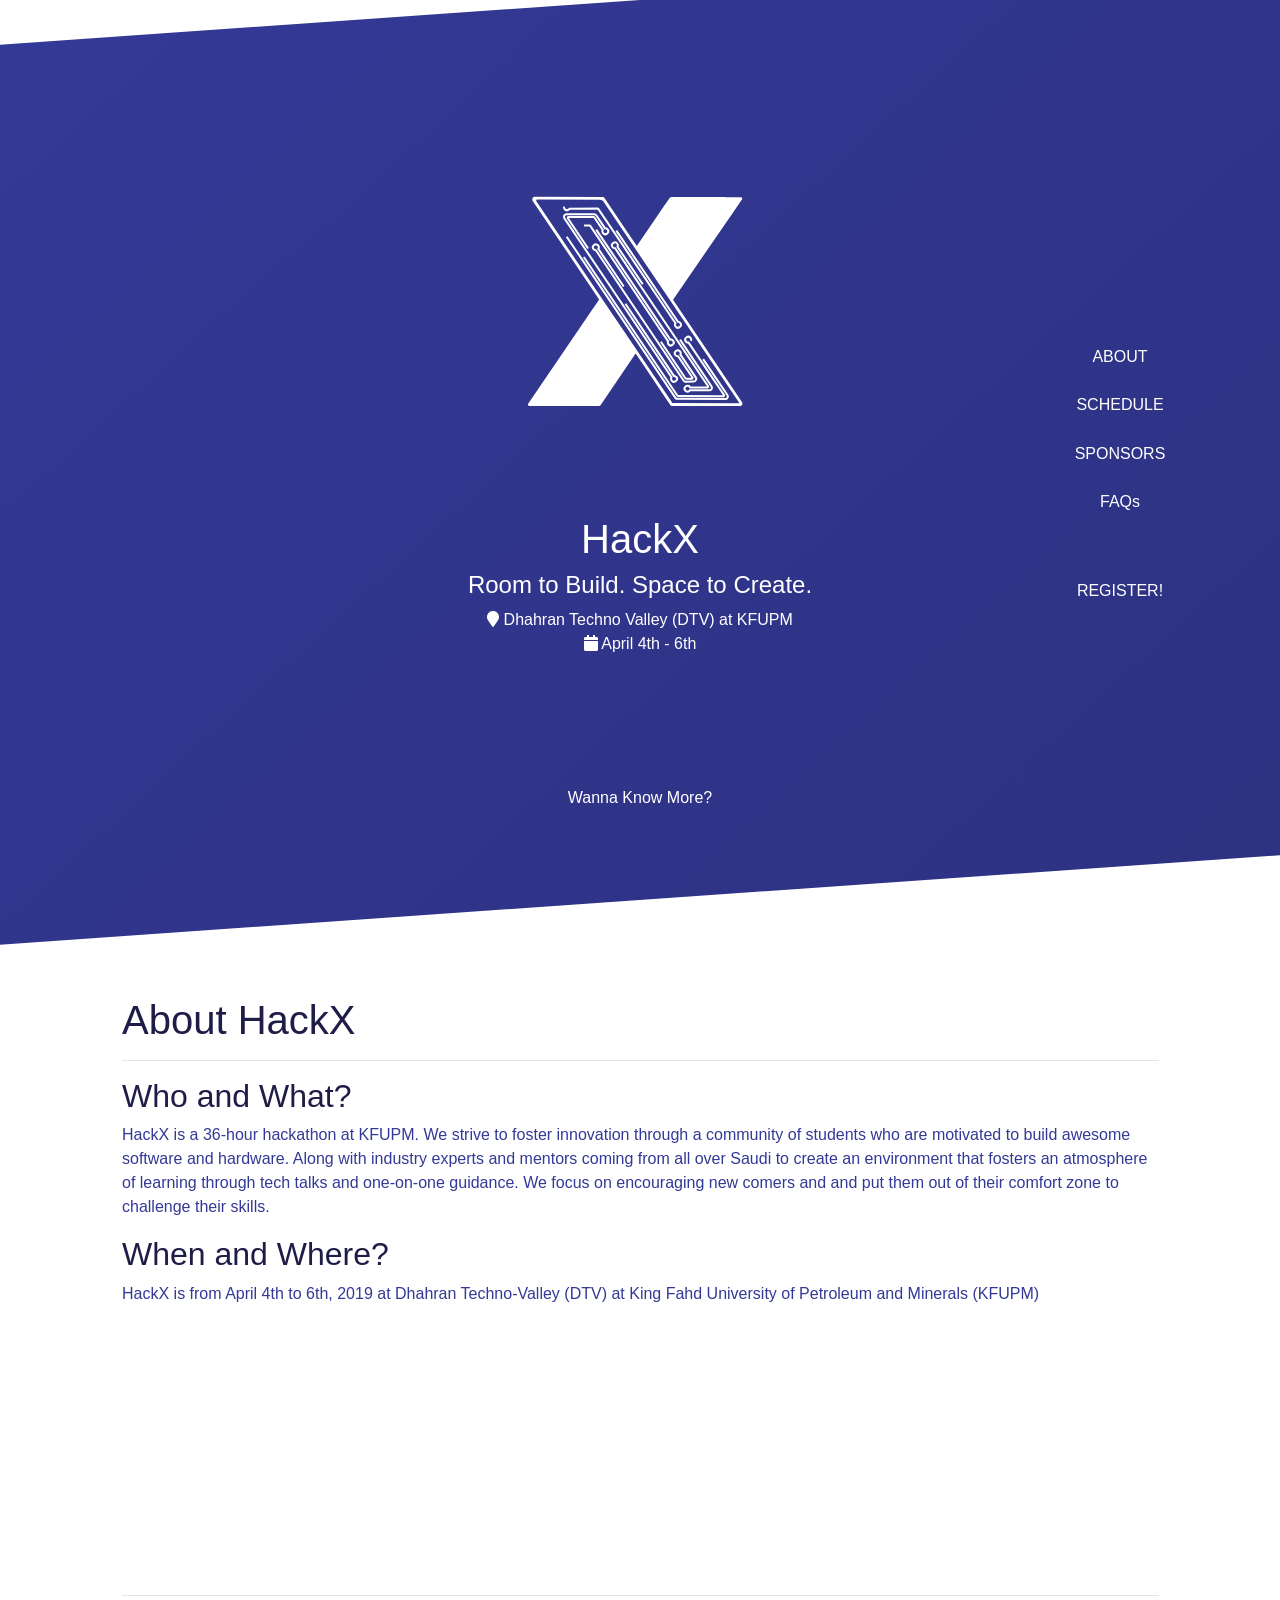
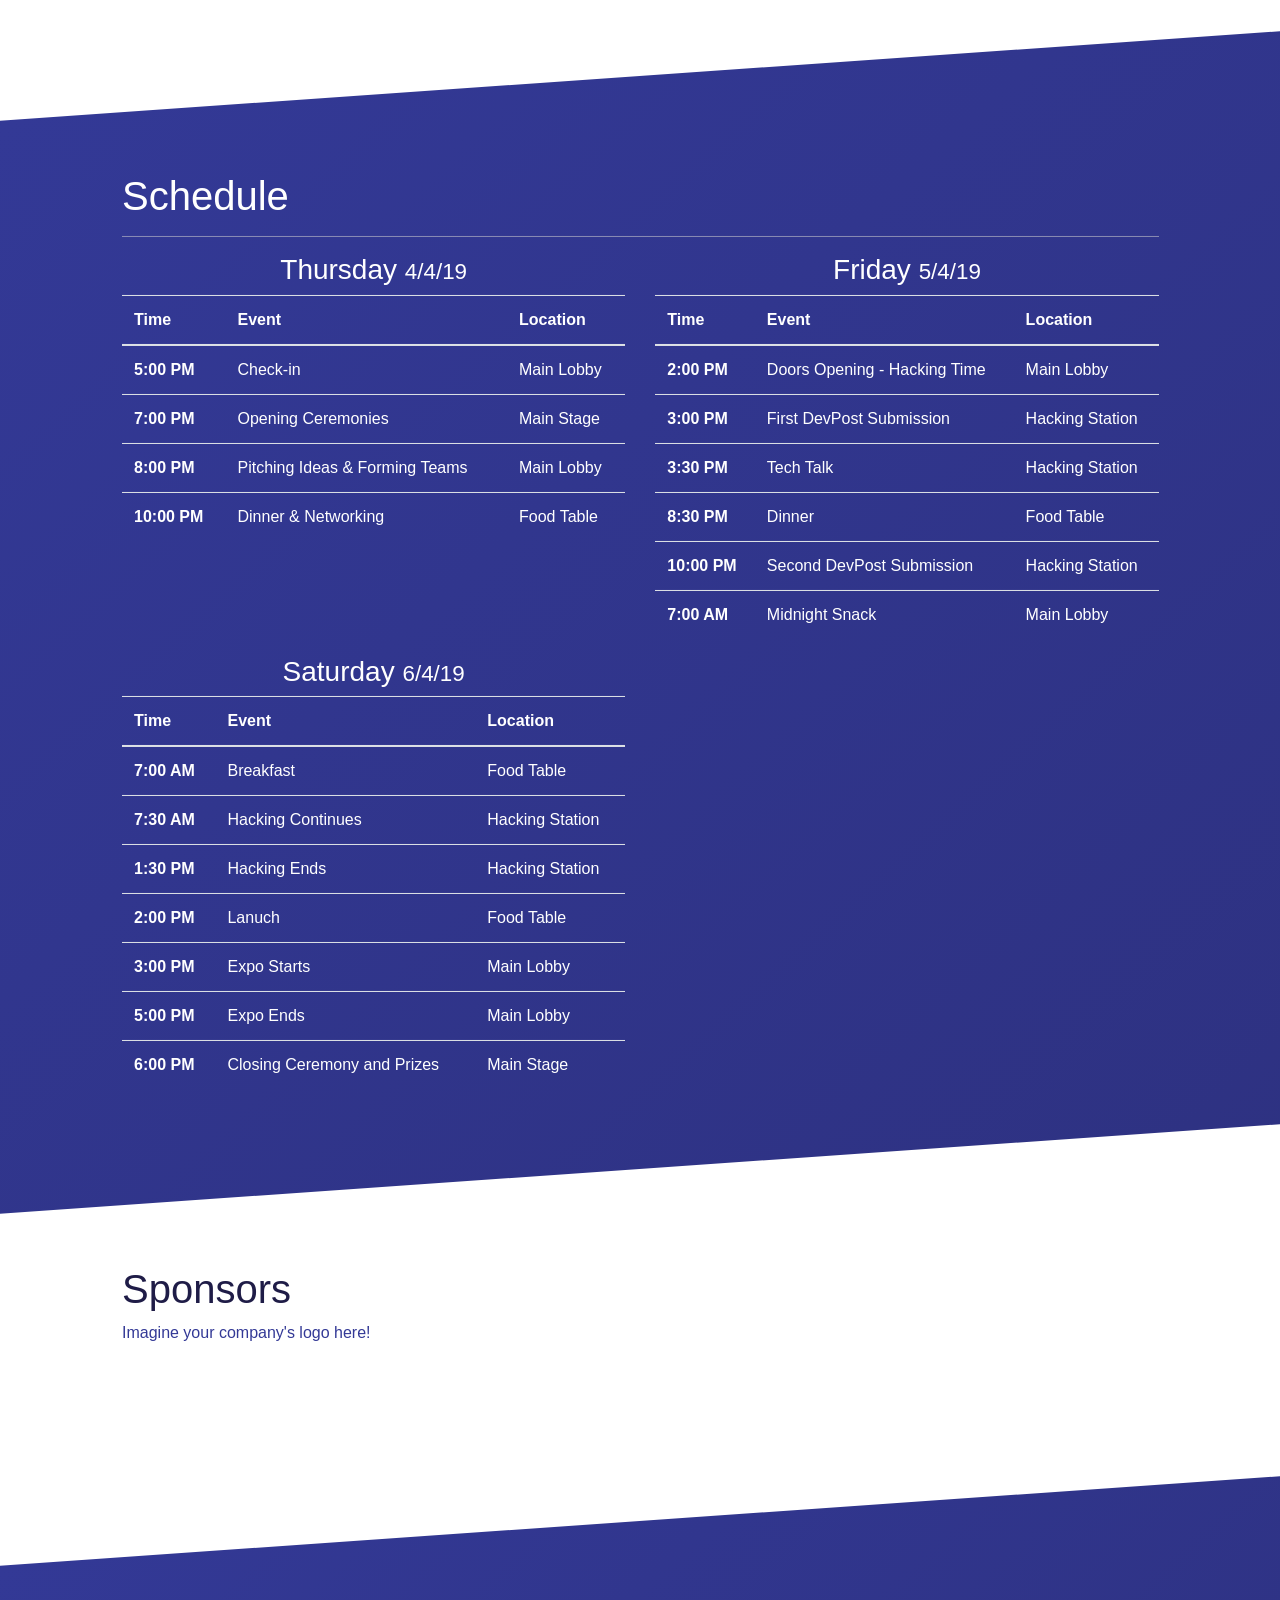
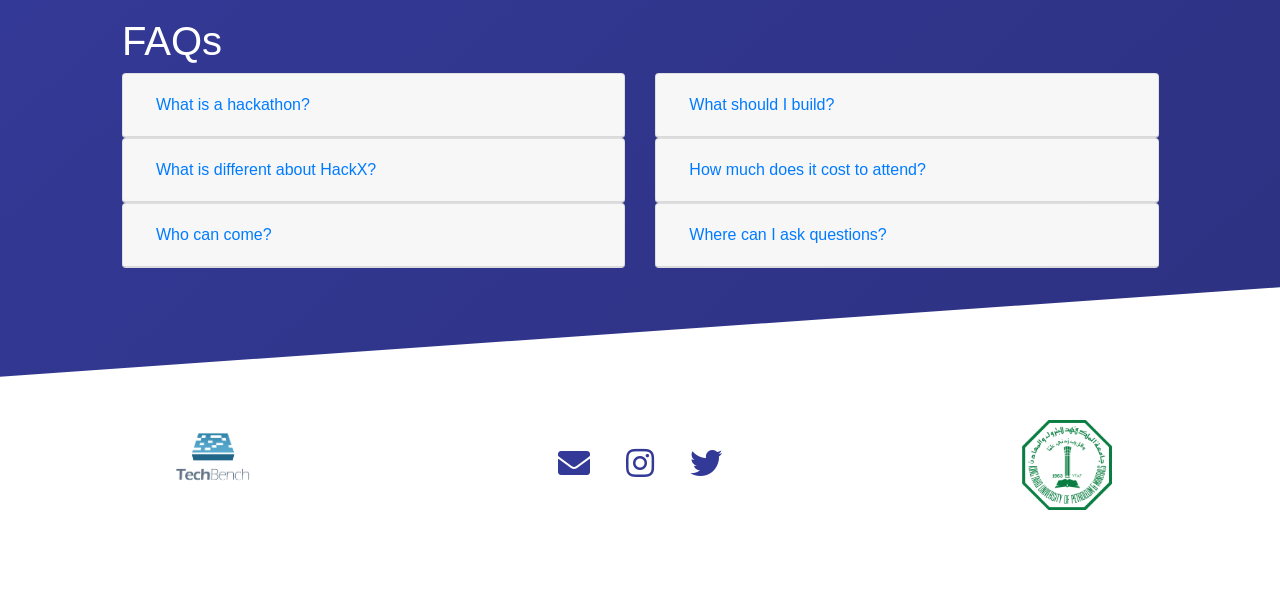
==== commit 8d65dc93: "Added Faq questions and answers" ====
--- a/index.html
+++ b/index.html
@@ -327,27 +327,20 @@
                                         <h5 class="mb-0">
                                             <button class="btn btn-link" data-toggle="collapse" data-target="#collapseOne"
                                                 aria-expanded="false" aria-controls="collapseOne">
-                                                Collapsible Group Item #1
+                                                What is a hackathon?
                                             </button>
                                         </h5>
                                     </div>
 
-                                    <div id="collapseOne" class="collapse show" aria-labelledby="headingOne"
+                                    <div id="collapseOne" class="collapse" aria-labelledby="headingOne"
                                         data-parent="#accordion">
                                         <div class="card-body">
-                                            Anim pariatur cliche reprehenderit, enim eiusmod high life accusamus terry
-                                            richardson ad squid. 3 wolf moon officia aute, non cupidatat skateboard
-                                            dolor
-                                            brunch. Food truck quinoa nesciunt laborum eiusmod. Brunch 3 wolf moon
-                                            tempor, sunt
-                                            aliqua put a bird on it squid single-origin coffee nulla assumenda
-                                            shoreditch et.
-                                            Nihil anim keffiyeh helvetica, craft beer labore wes anderson cred nesciunt
-                                            sapiente ea proident. Ad vegan excepteur butcher vice lomo. Leggings
-                                            occaecat craft
-                                            beer farm-to-table, raw denim aesthetic synth nesciunt you probably haven't
-                                            heard
-                                            of them accusamus labore sustainable VHS.
+                                            A hackathon is a sprint-like event where people 
+                                            from a variety of backgrounds come together to collaborate 
+                                            on software and hardware projects. However, in our hackathon, you can also look forward to 
+                                            inspiring guest speakers, educational workshops, expert mentors, 
+                                            and, of course, fun games and yummy (free) food.
+                    
                                         </div>
                                     </div>
                                 </div>
@@ -356,25 +349,17 @@
                                         <h5 class="mb-0">
                                             <button class="btn btn-link collapsed" data-toggle="collapse" data-target="#collapseTwo"
                                                 aria-expanded="false" aria-controls="collapseTwo">
-                                                Collapsible Group Item #2
+                                                What is different about HackX?
                                             </button>
                                         </h5>
                                     </div>
                                     <div id="collapseTwo" class="collapse" aria-labelledby="headingTwo" data-parent="#accordion">
                                         <div class="card-body">
-                                            Anim pariatur cliche reprehenderit, enim eiusmod high life accusamus terry
-                                            richardson ad squid. 3 wolf moon officia aute, non cupidatat skateboard
-                                            dolor
-                                            brunch. Food truck quinoa nesciunt laborum eiusmod. Brunch 3 wolf moon
-                                            tempor, sunt
-                                            aliqua put a bird on it squid single-origin coffee nulla assumenda
-                                            shoreditch et.
-                                            Nihil anim keffiyeh helvetica, craft beer labore wes anderson cred nesciunt
-                                            sapiente ea proident. Ad vegan excepteur butcher vice lomo. Leggings
-                                            occaecat craft
-                                            beer farm-to-table, raw denim aesthetic synth nesciunt you probably haven't
-                                            heard
-                                            of them accusamus labore sustainable VHS.
+                                            Our vision and our intentions are purely fueled by us wanting 
+                                            to help the community grow and to contribute into its evolution. 
+                                            We are creating the most epic space to allow collaboration 
+                                            with the best people in the kingdom. Whereas we ignore focusing
+                                            on commercializing ideas and their feasibility.
                                         </div>
                                     </div>
                                 </div>
@@ -383,25 +368,14 @@
                                         <h5 class="mb-0">
                                             <button class="btn btn-link collapsed" data-toggle="collapse" data-target="#collapseThree"
                                                 aria-expanded="false" aria-controls="collapseThree">
-                                                Collapsible Group Item #3
+                                                Who can come?
                                             </button>
                                         </h5>
                                     </div>
                                     <div id="collapseThree" class="collapse" aria-labelledby="headingThree" data-parent="#accordion">
                                         <div class="card-body">
-                                            Anim pariatur cliche reprehenderit, enim eiusmod high life accusamus terry
-                                            richardson ad squid. 3 wolf moon officia aute, non cupidatat skateboard
-                                            dolor
-                                            brunch. Food truck quinoa nesciunt laborum eiusmod. Brunch 3 wolf moon
-                                            tempor, sunt
-                                            aliqua put a bird on it squid single-origin coffee nulla assumenda
-                                            shoreditch et.
-                                            Nihil anim keffiyeh helvetica, craft beer labore wes anderson cred nesciunt
-                                            sapiente ea proident. Ad vegan excepteur butcher vice lomo. Leggings
-                                            occaecat craft
-                                            beer farm-to-table, raw denim aesthetic synth nesciunt you probably haven't
-                                            heard
-                                            of them accusamus labore sustainable VHS.
+                                            Any graduate or under-graduate students from all over the kingdom
+                                             are welcome!
                                         </div>
                                     </div>
                                 </div>
@@ -414,26 +388,19 @@
                                         <h5 class="mb-0">
                                             <button class="btn btn-link" data-toggle="collapse" data-target="#collapseFour"
                                                 aria-expanded="true" aria-controls="collapseFour">
-                                                Collapsible Group Item #1
+                                                What should I build?
                                             </button>
                                         </h5>
                                     </div>
 
                                     <div id="collapseFour" class="collapse" aria-labelledby="headingFour" data-parent="#accordion2">
                                         <div class="card-body">
-                                            Anim pariatur cliche reprehenderit, enim eiusmod high life accusamus terry
-                                            richardson ad squid. 3 wolf moon officia aute, non cupidatat skateboard
-                                            dolor
-                                            brunch. Food truck quinoa nesciunt laborum eiusmod. Brunch 3 wolf moon
-                                            tempor, sunt
-                                            aliqua put a bird on it squid single-origin coffee nulla assumenda
-                                            shoreditch et.
-                                            Nihil anim keffiyeh helvetica, craft beer labore wes anderson cred nesciunt
-                                            sapiente ea proident. Ad vegan excepteur butcher vice lomo. Leggings
-                                            occaecat craft
-                                            beer farm-to-table, raw denim aesthetic synth nesciunt you probably haven't
-                                            heard
-                                            of them accusamus labore sustainable VHS.
+                                            You can build whatever your heart desires, 
+                                                whether its a web app, mobile app, hardware hack, 
+                                                or an open source tool. 
+                                                Our main focus is to bring you a
+                                                 learning experience where you can have fun, 
+                                                 ask questions, and experiment with technology.
                                         </div>
                                     </div>
                                 </div>
@@ -442,25 +409,19 @@
                                         <h5 class="mb-0">
                                             <button class="btn btn-link collapsed" data-toggle="collapse" data-target="#collapseFive"
                                                 aria-expanded="false" aria-controls="collapseFive">
-                                                Collapsible Group Item #2
+                                                How much does it cost to attend?
                                             </button>
                                         </h5>
                                     </div>
                                     <div id="collapseFive" class="collapse" aria-labelledby="headingFive" data-parent="#accordion2">
                                         <div class="card-body">
-                                            Anim pariatur cliche reprehenderit, enim eiusmod high life accusamus terry
-                                            richardson ad squid. 3 wolf moon officia aute, non cupidatat skateboard
-                                            dolor
-                                            brunch. Food truck quinoa nesciunt laborum eiusmod. Brunch 3 wolf moon
-                                            tempor, sunt
-                                            aliqua put a bird on it squid single-origin coffee nulla assumenda
-                                            shoreditch et.
-                                            Nihil anim keffiyeh helvetica, craft beer labore wes anderson cred nesciunt
-                                            sapiente ea proident. Ad vegan excepteur butcher vice lomo. Leggings
-                                            occaecat craft
-                                            beer farm-to-table, raw denim aesthetic synth nesciunt you probably haven't
-                                            heard
-                                            of them accusamus labore sustainable VHS.
+                                            Absolutely nothing! 
+                                            Just be open to learn and to teach, to share experiences and skills
+                                            and to overall have a really good time!.
+                                            Bring your laptops, your hardware and what ever you think
+                                            you can build with.
+                                            Come energized and be prepared to have
+                                            one of the best experiences of your life!.
                                         </div>
                                     </div>
                                 </div>
@@ -469,25 +430,13 @@
                                         <h5 class="mb-0">
                                             <button class="btn btn-link collapsed" data-toggle="collapse" data-target="#collapseSix"
                                                 aria-expanded="false" aria-controls="collapseSix">
-                                                Collapsible Group Item #3
+                                                Where can I ask questions?
                                             </button>
                                         </h5>
                                     </div>
                                     <div id="collapseSix" class="collapse" aria-labelledby="headingSix" data-parent="#accordion2">
                                         <div class="card-body">
-                                            Anim pariatur cliche reprehenderit, enim eiusmod high life accusamus terry
-                                            richardson ad squid. 3 wolf moon officia aute, non cupidatat skateboard
-                                            dolor
-                                            brunch. Food truck quinoa nesciunt laborum eiusmod. Brunch 3 wolf moon
-                                            tempor, sunt
-                                            aliqua put a bird on it squid single-origin coffee nulla assumenda
-                                            shoreditch et.
-                                            Nihil anim keffiyeh helvetica, craft beer labore wes anderson cred nesciunt
-                                            sapiente ea proident. Ad vegan excepteur butcher vice lomo. Leggings
-                                            occaecat craft
-                                            beer farm-to-table, raw denim aesthetic synth nesciunt you probably haven't
-                                            heard
-                                            of them accusamus labore sustainable VHS.
+                                            Feel free to ask us anything through our Twitter account <a href="https://twitter.com/tech_bench/" class="social-links" target="_blank" rel="noopener noreferrer">@Tech_bench.</a>
                                         </div>
                                     </div>
                                 </div>
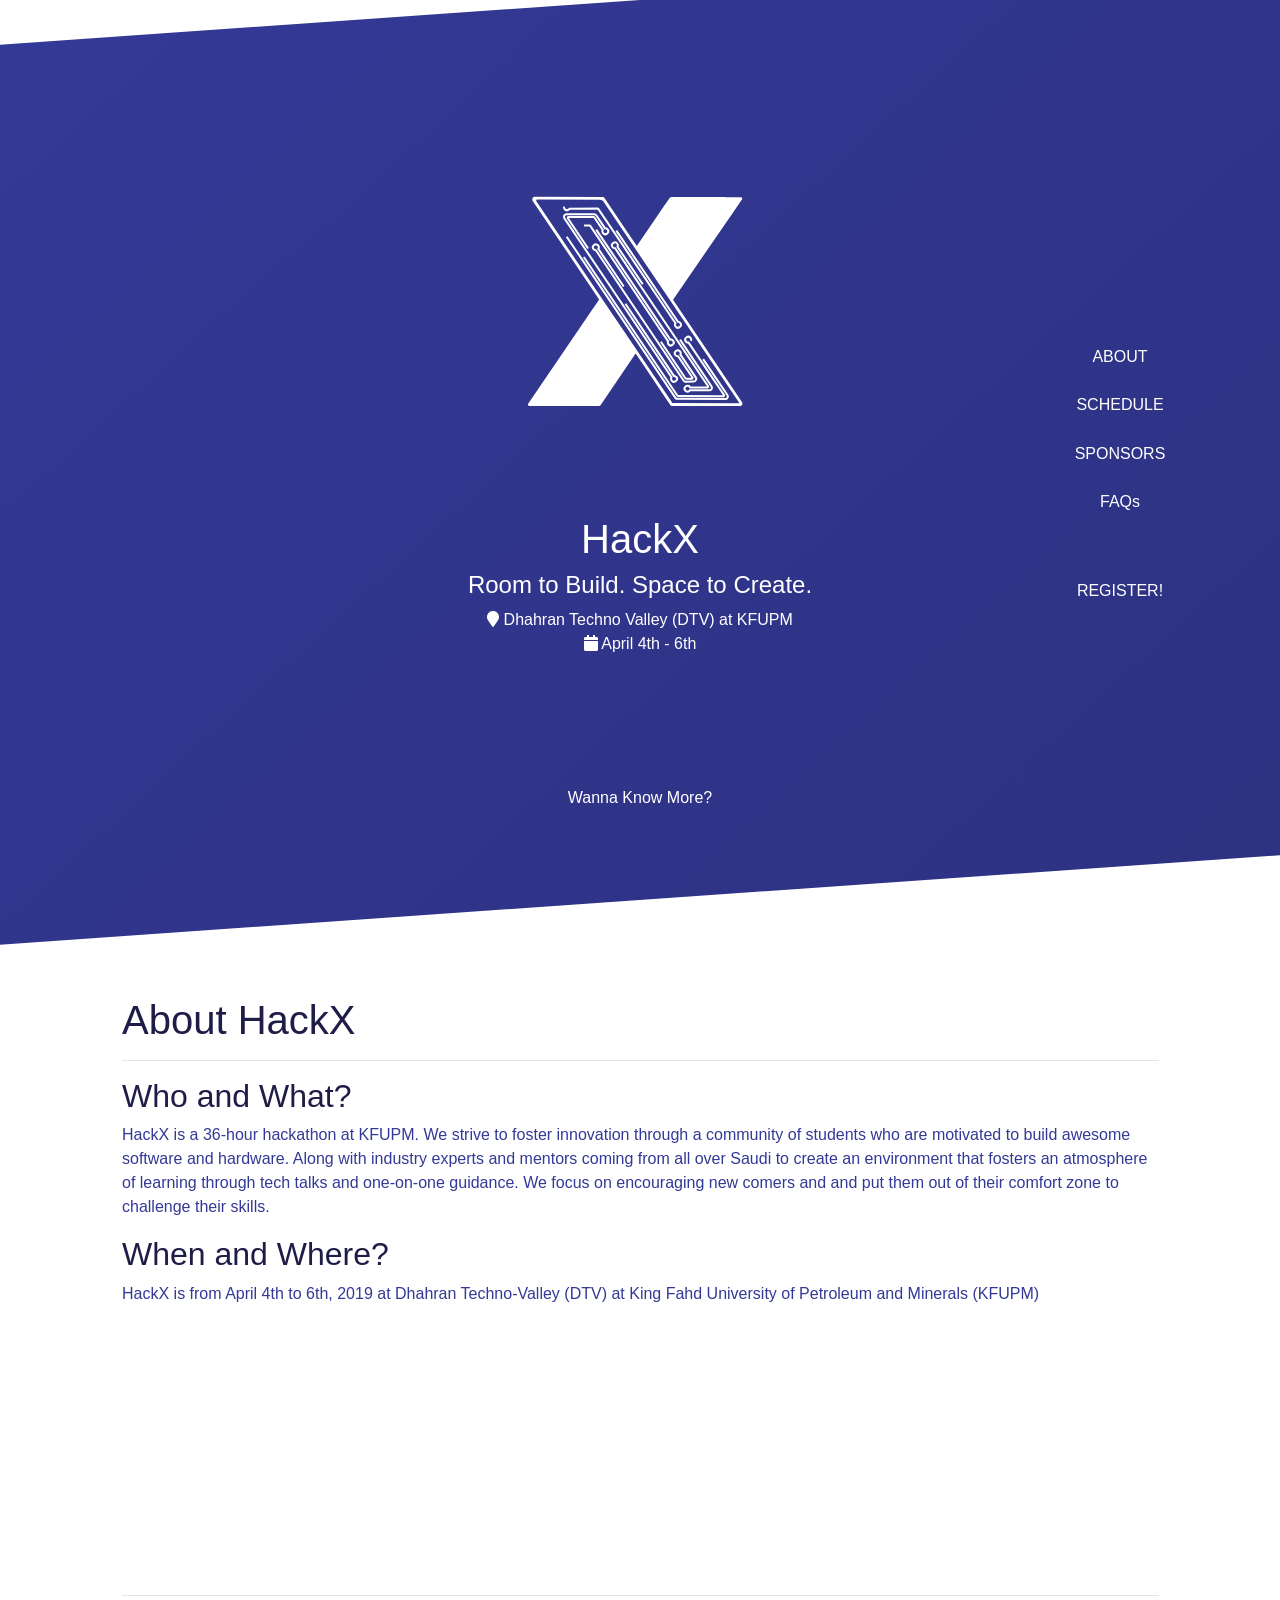
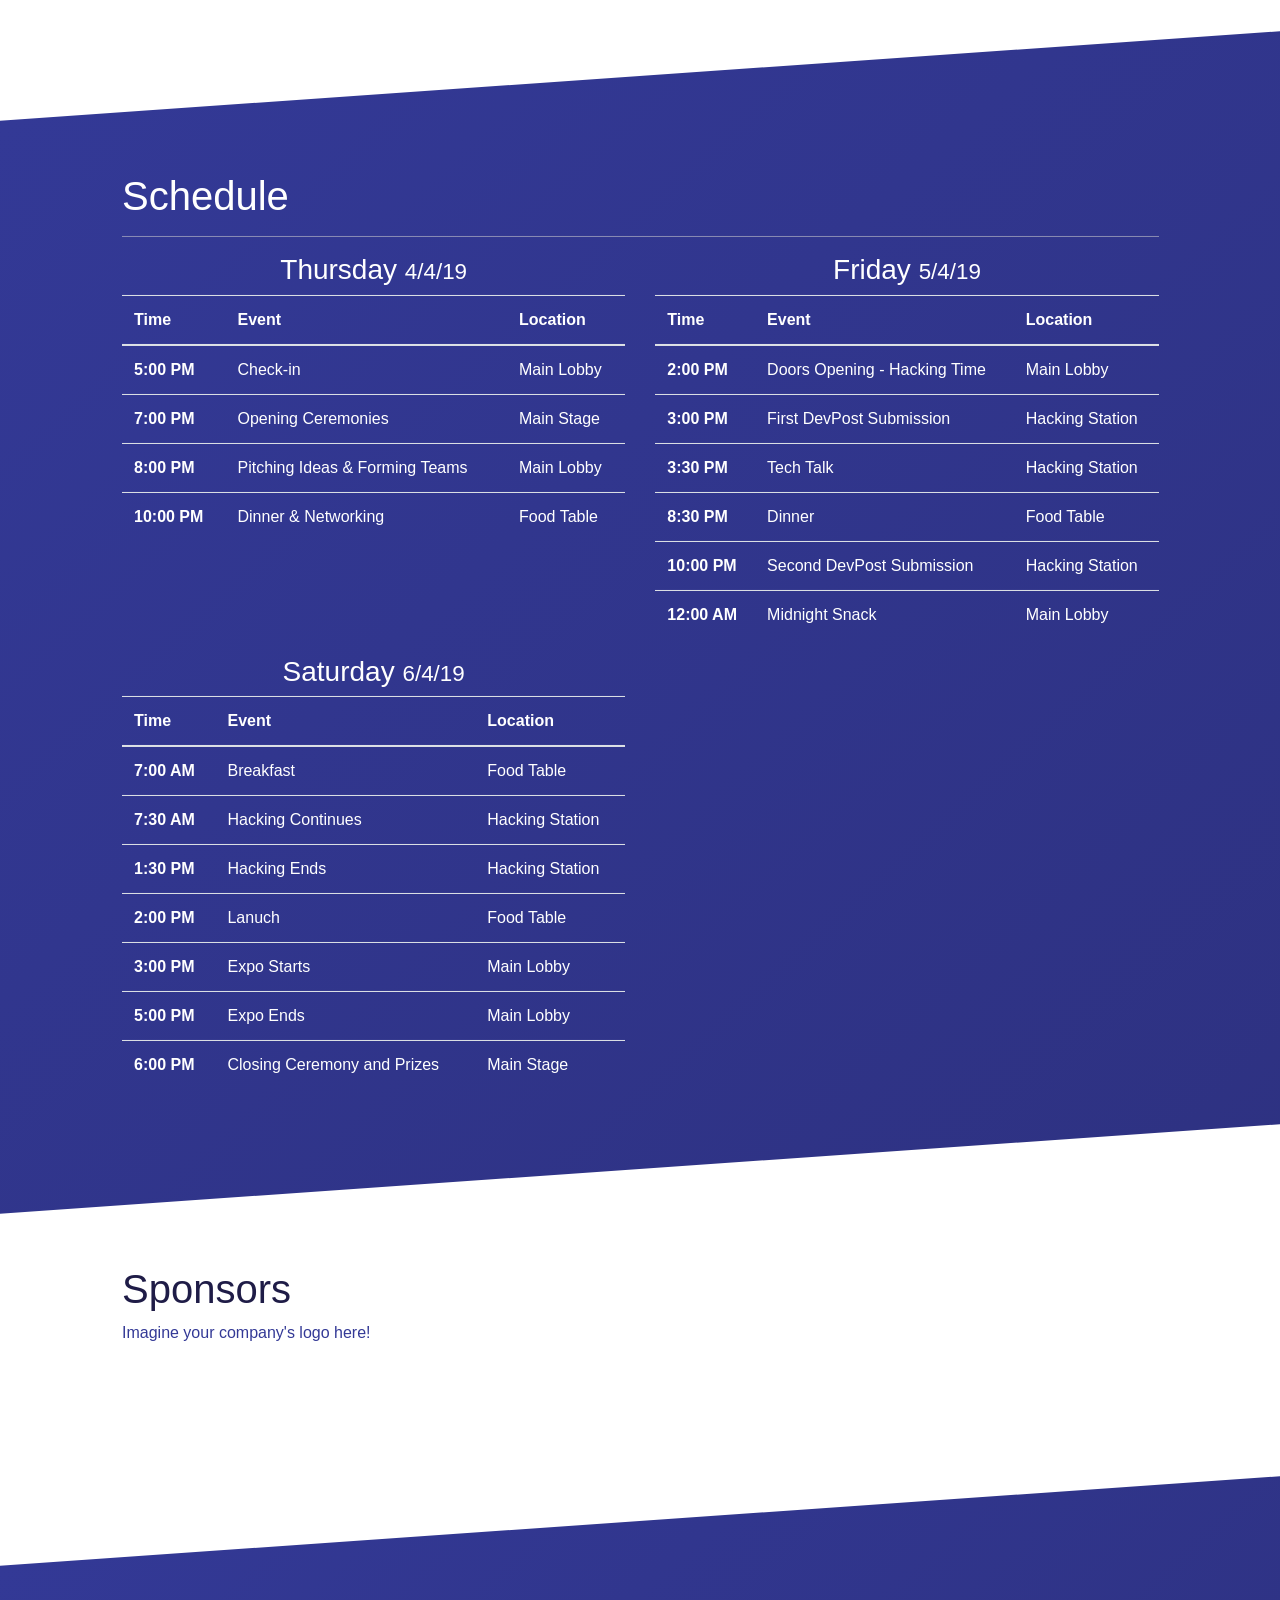
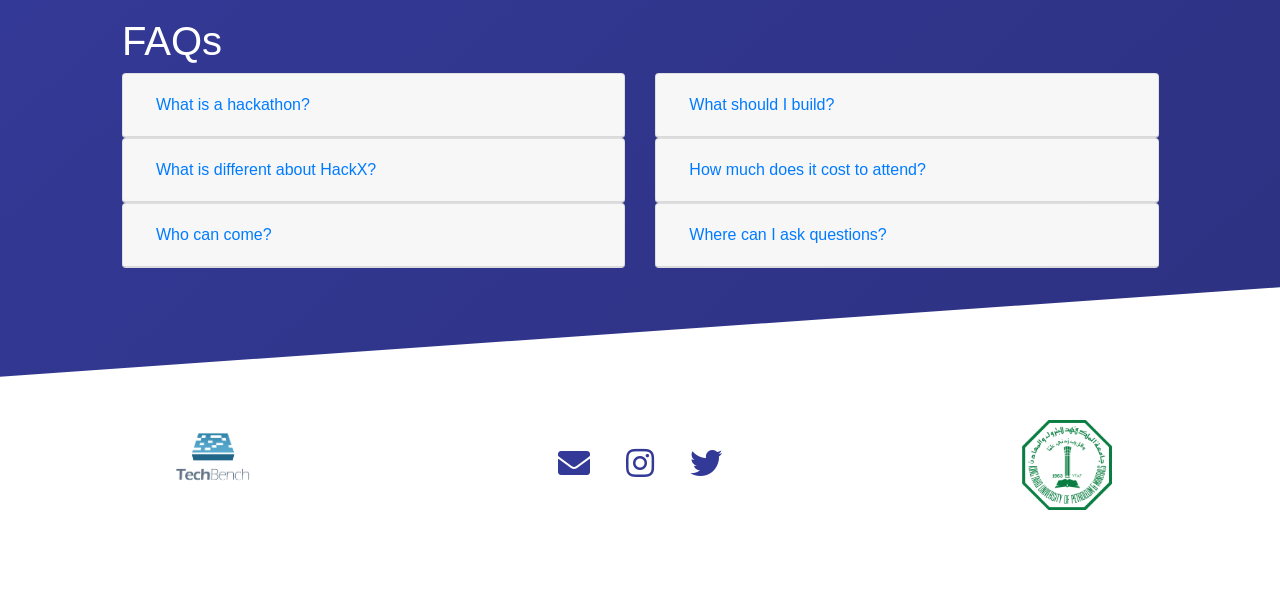
==== commit f6e82e52: "change root to public" ====
--- a/index.html
+++ b/index.html
@@ -9,13 +9,13 @@
 
     <meta charset="utf-8" />
     <meta http-equiv="X-UA-Compatible" content="IE=edge">
-    <title>Page Title</title>
+    <title>HackX</title>
     <meta name="viewport" content="width=device-width, initial-scale=1">
     <link rel="stylesheet" href="https://stackpath.bootstrapcdn.com/bootstrap/4.1.3/css/bootstrap.min.css" integrity="sha384-MCw98/SFnGE8fJT3GXwEOngsV7Zt27NXFoaoApmYm81iuXoPkFOJwJ8ERdknLPMO"
         crossorigin="anonymous">
     <link rel="stylesheet" href="https://use.fontawesome.com/releases/v5.6.3/css/all.css" integrity="sha384-UHRtZLI+pbxtHCWp1t77Bi1L4ZtiqrqD80Kn4Z8NTSRyMA2Fd33n5dQ8lWUE00s/"
         crossorigin="anonymous">
-
+    <link rel="icon" href="resources/images/logo.png">
 
     <link rel="stylesheet" type="text/css" media="screen" href="resources/styles/main.css" />
     <!-- <script src="main.js"></script> -->
@@ -223,7 +223,7 @@
                                         <td>Hacking Station</td>
                                     </tr>
                                     <tr>
-                                        <th scope="row">7:00 AM</th>
+                                        <th scope="row">12:00 AM</th>
                                         <td>Midnight Snack</td>
                                         <td>Main Lobby</td>
                                     </tr>
@@ -417,10 +417,9 @@
                                         <div class="card-body">
                                             Absolutely nothing! 
                                             Just be open to learn and to teach, to share experiences and skills
-                                            and to overall have a really good time!.
-                                            Bring your laptops, your hardware and what ever you think
-                                            you can build with.
-                                            Come energized and be prepared to have
+                                            and to overall have a really good time!. We will take care of bringing you
+                                            the coolest hardware which you can use to build the coolest things!.
+                                            Come energized, bring your laptops and chargers, and be prepared to have
                                             one of the best experiences of your life!.
                                         </div>
                                     </div>
